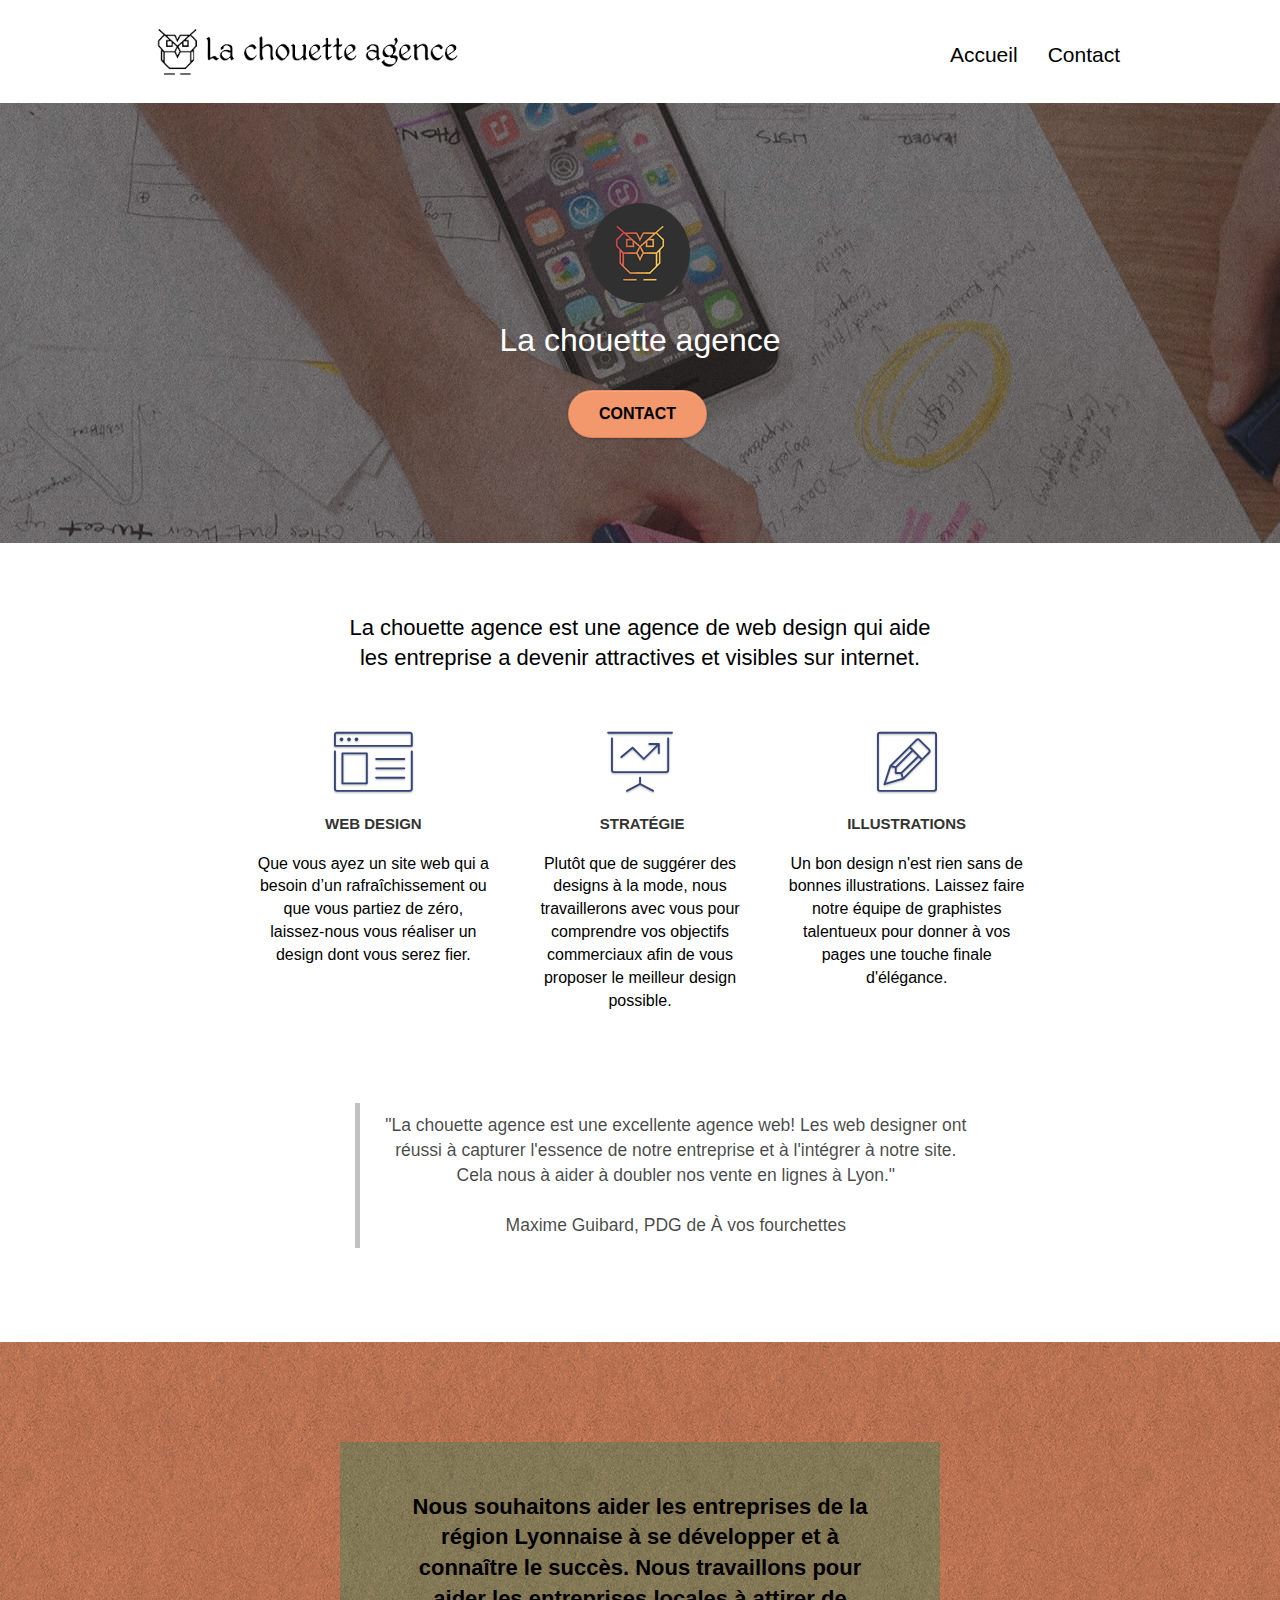
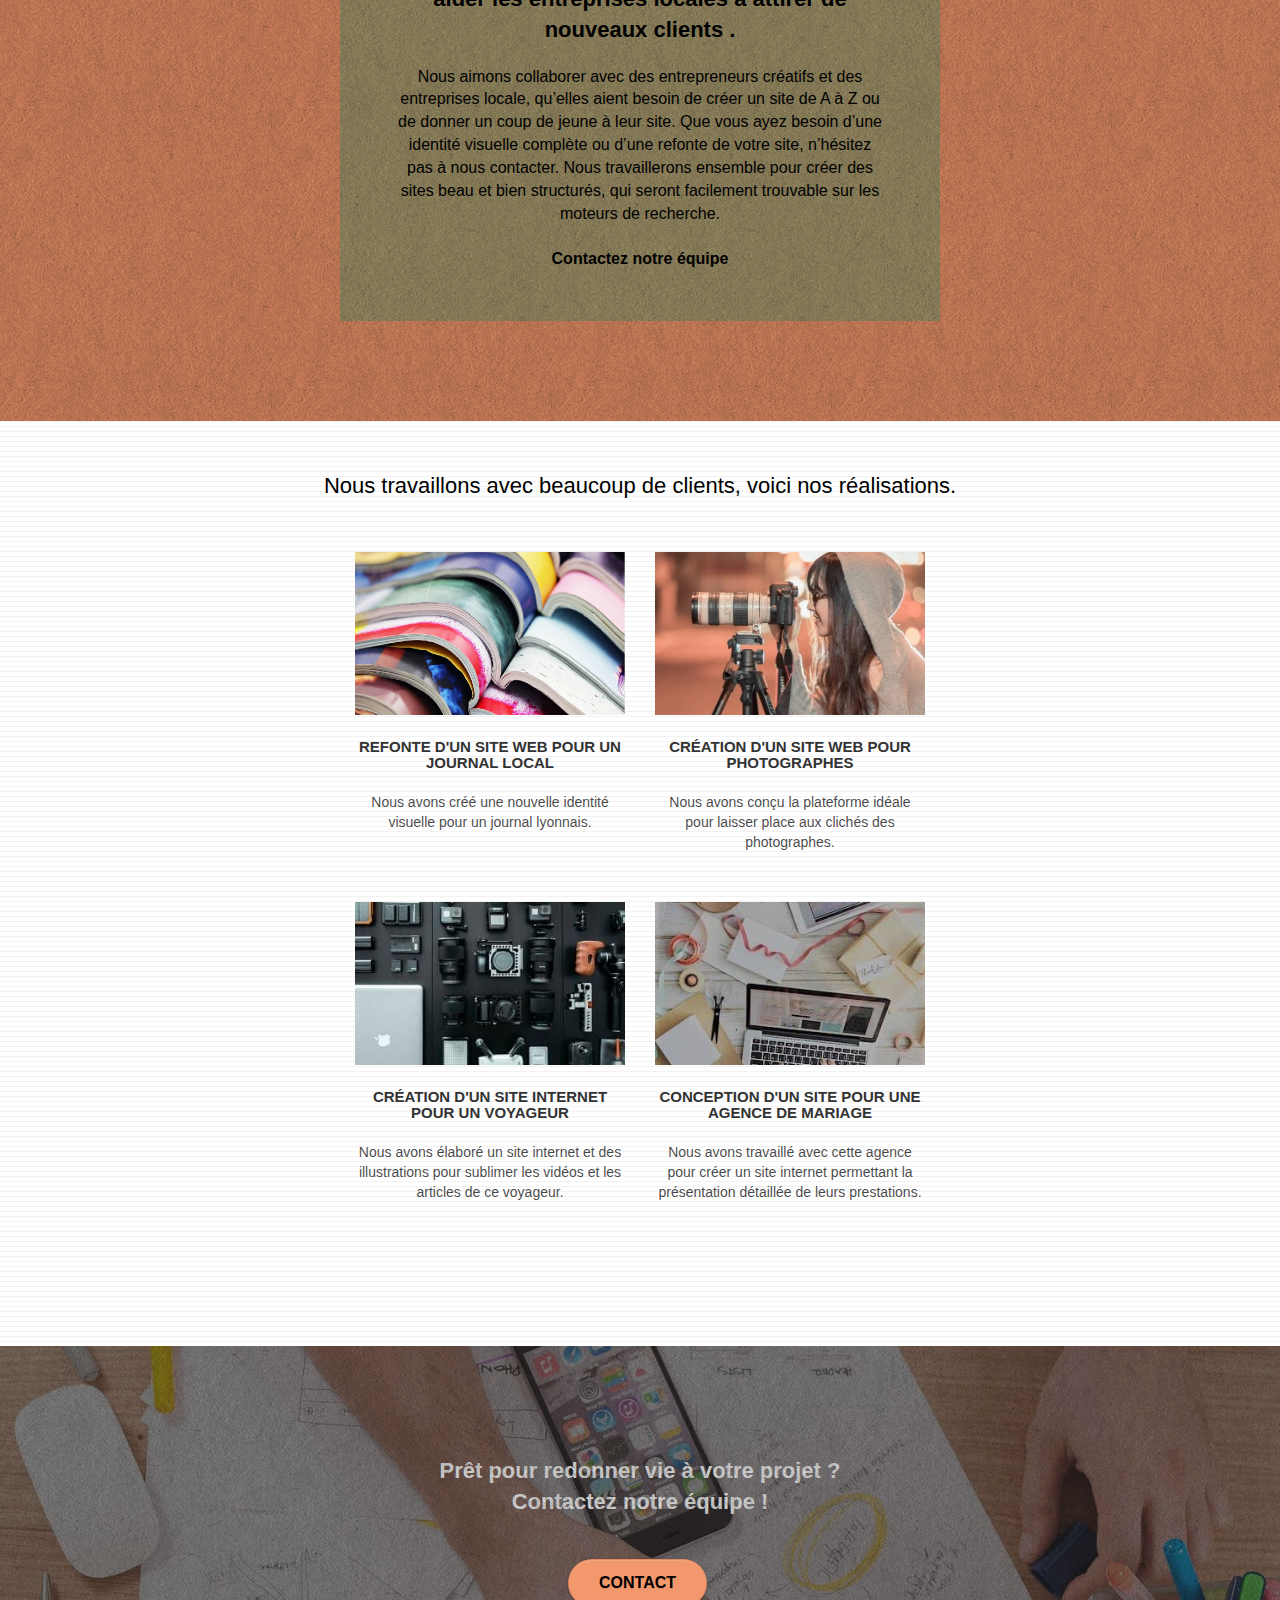
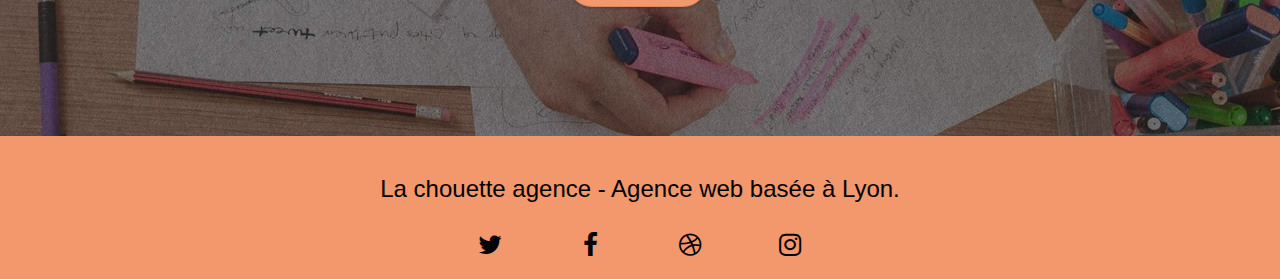
==== index.html @ 79c4efa9 "modification contraste" ====
<!DOCTYPE html>
<html lang="fr">
<head>
	<meta charset="utf-8">
	<meta name="description" content="La chouette agence est une agence de web design qui aide les entreprise a devenir attractives et visibles sur internet.">
	<meta name="viewport" content="width=device-width, initial-scale=1.0, viewport-fit=cover">
	<link rel="shortcut icon" type="image/png" href="favicon.jpg">

	<link rel="stylesheet" type="text/css" href="./css/bootstrap.css">
	<link rel="stylesheet" type="text/css" href="style.css">
	<link rel="stylesheet" type="text/css" href="./css/font-awesome.css">
	<link rel="stylesheet" type="text/css" href="./css/et-line.css">


	<script src="./js/jquery-2.1.0.js"></script>
	<script src="./js/bootstrap.js"></script>
	<script src="./js/blocs.js"></script>
	<script src="./js/jquery.touchSwipe.js" defer></script>
	<script src="./js/gmaps.js"></script>

    <title>La Chouette Agence - Entreprise de WebDesign à Lyon</title>

    
<!-- Analytics -->
 
<!-- Analytics END -->
    
</head>
<body>
<!-- Principal conteneur -->
<div class="page-container">

	<!-- bloc-0 -->
	<header class="bloc bgc-white l-bloc " id="bloc-0">
		<div class="container bloc-sm">
			<nav class="navbar row">
				<div class="navbar-header">
					<a class="navbar-brand" title="pages d'acceuil" href="index.html"><img src="img/la-chouette-agence.png" alt="la chouette agence web design à Lyon"/></a>
				</div>
				<div class="collapse navbar-collapse navbar-1 special-dropdown-nav">
					<ul class="site-navigation nav navbar-nav">
						<li>
							<a href="index.html" title="acceuil">Accueil</a>
						</li>
						<li>
							<a href="page2.html" title="contactez-nous">Contact</a>
						</li>
					</ul>
				</div>
			</nav>
		</div>
	</header>
	<!-- bloc-0 END -->

	<!-- bloc-1-presentation -->
	<section class="bloc bgc-dark-slate-blue bg-banniere d-bloc bg-t-edge bloc-bg-texture texture-paper b-parallax" id="bloc-1-hero">
		<div class="container bloc-lg">
			<div class="row tight-width-whitespace">
				<div class="col-sm-12">
					<img src="img/logo.png" class="center-block image-resize-mode" alt="La chouette agence, agence web Lyon" />
					<h1 class="text-center hero-bloc-text tc-white ">
						La chouette agence
					</h1>
					<div class="text-center">
						<a href="page2.html" title="contactez-nous" class="btn btn-lg btn-clean btn-rd cta-hero btn-atomic-tangerine" id="cta-hero">Contact</a>
					</div>
				</div>
			</div>
		</div>
	</section>
	<!-- bloc-1-presentation END -->

	<!-- bloc-2-services -->
	<section class="bloc bgc-white l-bloc" id="bloc-2-services">
		<div class="container bloc-md">
			<div class="row">
				<div class="col-sm-12 text-center">
					<h2>La chouette agence est une agence de web design qui aide <br>les entreprise a devenir attractives et visibles sur internet.</h2>
				</div>
			</div>
			<div class="row voffset-lg med-width-whitespace">
				<div class="col-sm-4 row-bottom">
					<div class="text-center">
						<span class="et-icon-browser sm-shadow icon-dark-slate-blue icons icon-lg"></span>
					</div>
					<h3 class="mg-md text-center">
						Web design
					</h3>
					<p class="text-center ">
						Que vous ayez un site web qui a besoin d&rsquo;un rafraîchissement ou que vous partiez de zéro, laissez-nous vous réaliser un design dont vous serez fier.
					</p>
				</div>
				<div class="col-sm-4 row-bottom">
					<div class="text-center">
						<span class="et-icon-presentation sm-shadow icon-dark-slate-blue icons icon-lg"></span>
					</div>
					<h3 class="mg-md text-center">
						&nbsp;Stratégie
					</h3>
					<p class="text-center ">
						Plutôt que de suggérer des designs à la mode, nous travaillerons avec vous pour comprendre vos objectifs commerciaux afin de vous proposer le meilleur design possible.<br>
					</p>
				</div>
				<div class="col-sm-4 row-bottom">
					<div class="text-center">
						<span class="et-icon-edit sm-shadow icon-dark-slate-blue icons icon-lg"></span>
					</div>
					<h3 class="mg-md text-center">
						Illustrations
					</h3>
					<p class="text-center ">
						Un bon design n'est rien sans de bonnes illustrations. Laissez faire notre équipe de graphistes talentueux pour donner à vos pages une touche finale d'élégance.
					</p>
				</div>
			</div>
			<div class="row voffset-lg voffset">
				<div class="col-xs-12 col-md-8 col-md-offset-2 text-center">
					<blockquote>"La chouette agence est une excellente agence web! Les web designer ont réussi à capturer l'essence de notre entreprise et à l'intégrer à notre site. Cela nous à aider à doubler nos vente en lignes à Lyon." <br><br> Maxime Guibard, PDG de À vos fourchettes</blockquote>
				</div>
			</div>
		</div>
	</section>
	<!-- bloc-2-services END -->

	<!-- bloc-3-what-i-do -->
	<section class="bloc tc-white bgc-atomic-tangerine bg-presentation d-bloc bloc-bg-texture texture-paper b-parallax" id="bloc-3-what-i-do">
		<div class="container bloc-lg">
			<div class="row tight-width-whitespace black-background">
				<div class="col-sm-12">
					<h2 class="mg-md text-center black bold">
						Nous souhaitons aider les entreprises de la région Lyonnaise à se développer et à connaître le succès. Nous travaillons pour aider les entreprises locales à attirer de nouveaux clients .<br>
					</h2>
					<p class="text-center black">
						Nous aimons collaborer avec des entrepreneurs créatifs et des entreprises locale, qu’elles aient besoin de créer un site de A à Z ou de donner un coup de jeune à leur site. Que vous ayez besoin d’une identité visuelle complète ou d’une refonte de votre site, n’hésitez pas à nous contacter. Nous travaillerons ensemble pour créer des sites beau et bien structurés, qui seront facilement trouvable sur les moteurs de recherche. <br><br><a class="ltc-white bold-link" href="page2.html">Contactez notre équipe</a><br>
					</p>
				</div>
			</div>
		</div>
	</section>
	<!-- bloc-3-what-i-do END -->

	<!-- bloc-4-portfolio -->
	<section class="bloc bgc-white bg-lines-h2-bg bg-repeat l-bloc" id="bloc-4-portfolio">
		<div class="container bloc-lg paddtop">
			<div class="row">
				<div class="col-sm-12 text-center">
					<h2 class="marg">Nous travaillons avec beaucoup de clients, voici nos réalisations.</h2>
				</div>
			</div>
			<div class="row tight-width-whitespace portfolio-row">
				<figure class="col-sm-6 row-content">
					<a href="#" data-lightbox="img/refontesiteweb.jpg" data-gallery-id="gallery-1" data-caption="Refonte d'un site web pour un journal local" data-frame="snapshot-lb"><img src="img/refontesiteweb.jpg" alt="refonte site web journal" class="img-responsive portfolio-thumb" /></a>
					<h3 class="mg-md text-center">
						Refonte d'un site web pour un journal local
					</h3>
					<figcaption class="text-center">
						Nous avons créé une nouvelle identité visuelle pour un journal lyonnais.
					</figcaption>
				</figure>
				<figure class="col-sm-6">
					<a href="#" data-lightbox="img/sitephotographe.jpg" data-gallery-id="gallery-1" data-caption="Création d'un site web pour photographes" data-frame="snapshot-lb"><img src="img/sitephotographe.jpg" class="img-responsive portfolio-thumb" alt="Création site web photographes" /></a>
					<h3 class="mg-md text-center">
						Création d'un site web pour photographes
					</h3>
					<figcaption class="text-center">
						Nous avons conçu la plateforme idéale pour laisser place aux clichés des photographes.
					</figcaption>
				</figure>
			</div>
			<div class="row tight-width-whitespace portfolio-row">
				<figure class="col-sm-6 row-content">
					<a href="#" data-lightbox="img/sitevoyageur.jpg" data-gallery-id="gallery-1" data-caption="Création d'un site internet pour un voyageur" data-frame="snapshot-lb"><img src="img/sitevoyageur.jpg" class="img-responsive portfolio-thumb" alt="Création site web voyageur"/></a>
					<h3 class="mg-md text-center">
						Création d'un site internet pour un voyageur
					</h3>
					<figcaption class="text-center">
						Nous avons élaboré un site internet et des illustrations pour sublimer les vidéos et les articles de ce voyageur.
					</figcaption>
				</figure>
				<figure class="col-sm-6">
					<a href="#" data-lightbox="img/siteagencemariage.jpg" data-gallery-id="gallery-1" data-caption="Conception d'un site pour une agence de mariage" data-frame="snapshot-lb"><img src="img/siteagencemariage.jpg" class="img-responsive portfolio-thumb" alt="Création site web pour agence de mariage" /></a>
					<h3 class="mg-md text-center">
						Conception d'un site pour une agence de mariage
					</h3>
					<figcaption class="text-center">
						Nous avons travaillé avec cette agence pour créer un site internet permettant la présentation détaillée de leurs prestations.
					</figcaption>
				</figure>
			</div>
		</div>
	</section>
	<!-- bloc-4-portfolio END -->

	<!-- bloc-5-cta -->
	<section class="bloc bgc-dark-slate-blue bg-banniere d-bloc bloc-bg-texture texture-paper" id="bloc-5-cta">
		<div class="container bloc-lg">
			<div class="row">
				<h2 class="mg-md text-center white bold">
					Prêt pour redonner vie à votre projet ?<br>Contactez notre équipe !
				</h2>
				<div class="col-sm-12 text-center">
					<a href="page2.html" title="contactez-nous" class="btn btn-atomic-tangerine btn-clean btn-rd btn-lg cta-hero">Contact</a>
				</div>
			</div>
		</div>
	</section>
	<!-- bloc-5-cta END -->

	<!-- Footer - bloc-8 -->
	<footer class="bloc bgc-atomic-tangerine d-bloc" id="bloc-8">
		<div class="container bloc-sm">
			<div class="row mb">
				<div class="col-sm-12">
					<h1 class="text-center black fs">
						La chouette agence - Agence web basée à Lyon.<br>
					</h1>
					<div class="row row-no-gutters social fs-3">
						<div class="col-sm-3">
							<div class="text-center">
								<a class="social" title="twitter" href="https://www.twitter.com"><span class="fa fa-twitter icon-md"></span></a>
							</div>
						</div>
						<div class="col-sm-3">
							<div class="text-center">
								<a class="social"  title="facebook" href="https://www.facebook.com"><span class="fa fa-facebook icon-md"></span></a>
							</div>
						</div>
						<div class="col-sm-3">
							<div class="text-center">
								<a class="social" title="dribbble" href="https://www.dribbble.com"><span class="fa fa-dribbble icon-md"></span></a>
							</div>
						</div>
						<div class="col-sm-3">
							<div class="text-center">
								<a class="social" title="instagram" href="https://www.instagram.com"><span class="fa fa-instagram icon-md"></span></a>
							</div>
						</div>
					</div>
				</div>
			</div>
		</div>
	</footer>
	<!-- Footer - bloc-8 END -->

</div>
<!-- Principal conteneur END -->


</body>
</html>
---- style.css ----
body {
    margin: 0;
    padding: 0;
    background: #FFF;
    overflow-x: hidden;
    -webkit-font-smoothing: antialiased;
    -moz-osx-font-smoothing: grayscale;
}
@font-face {
    font-display: swap;
}
a,
button {
    transition: all .3s ease-in-out;
    outline: none!important;
    text-decoration: none;
}

a:hover {
    text-decoration: none;
    cursor: pointer;
}

a:focus{
    color: #23527c;
    border: 1px solid;
}

ul{
    list-style: none;
}

header{
    display: flex;
    justify-content: space-around;
}

#page-loading-blocs-notifaction {
    position: fixed;
    top: 0;
    bottom: 0;
    width: 100%;
    z-index: 100000;
    background: #FFFFFF;
}

.bloc {
    width: 100%;
    clear: both;
    background: 50% 50% no-repeat;
    padding: 0 50px;
    -webkit-background-size: cover;
    -moz-background-size: cover;
    -o-background-size: cover;
    background-size: cover;
    position: relative;
}

.bloc .container {
    padding-left: 0;
    padding-right: 0;
}

.bloc-lg {
    padding: 100px 50px;
}

.bloc-md {
    padding: 50px;
}

.bloc-sm {
    padding: 20px 50px;
}

.bg-center,
.bg-l-edge,
.bg-r-edge,
.bg-t-edge,
.bg-b-edge,
.bg-tl-edge,
.bg-bl-edge,
.bg-tr-edge,
.bg-br-edge,
.bg-repeat {
    -webkit-background-size: auto!important;
    -moz-background-size: auto!important;
    -o-background-size: auto!important;
    background-size: auto!important;
}

.bg-repeat {
    background: repeat;
}

.bg-t-edge {
    background: top no-repeat;
}

.bloc-bg-texture::before {
    content: "";
    background-size: 2px 2px;
    position: absolute;
    top: 0;
    bottom: 0;
    left: 0;
    right: 0;
}

.texture-paper::before {
    background: url("img/texture-paper.png");
    background-size: 280px 280px;
}

.b-parallax {
    background-attachment: fixed;
}

.d-bloc {
    color: rgb(255, 255, 255);
}

.d-bloc button:hover {
    color: rgba(255, 255, 255, .9);
}

.d-bloc .icon-round,
.d-bloc .icon-square,
.d-bloc .icon-rounded,
.d-bloc .icon-semi-rounded-a,
.d-bloc .icon-semi-rounded-b {
    border-color: rgba(255, 255, 255, .9);
}

.d-bloc .divider-h span {
    border-color: rgba(255, 255, 255, .2);
}

.d-bloc .a-btn,
.d-bloc .navbar a,
.d-bloc .navbar-brand,
.d-bloc a .icon-sm,
.d-bloc a .icon-md,
.d-bloc a .icon-lg,
.d-bloc a .icon-xl,
.d-bloc h1 a,
.d-bloc h2 a,
.d-bloc h3 a,
.d-bloc h4 a,
.d-bloc h5 a,
.d-bloc h6 a,
.d-bloc p a {
    color: #000;
}

.d-bloc .a-btn:hover,
.d-bloc .navbar a:hover,
.d-bloc .navbar-brand:hover,
.d-bloc a:hover .icon-sm,
.d-bloc a:hover .icon-md,
.d-bloc a:hover .icon-lg,
.d-bloc a:hover .icon-xl,
.d-bloc h1 a:hover,
.d-bloc h2 a:hover,
.d-bloc h3 a:hover,
.d-bloc h4 a:hover,
.d-bloc h5 a:hover,
.d-bloc h6 a:hover,
.d-bloc p a:hover {
    color: rgba(255, 255, 255, 1);
}

.d-bloc .navbar-toggle .icon-bar {
    background: rgba(255, 255, 255, 1);
}

.d-bloc .btn-wire,
.d-bloc .btn-wire:hover {
    color: rgba(255, 255, 255, 1);
    border-color: rgba(255, 255, 255, 1);
}

.d-bloc .panel {
    color: rgba(0, 0, 0, .5);
}

.d-bloc .panel button:hover {
    color: rgba(0, 0, 0, .7);
}

.d-bloc .panel icon {
    border-color: rgba(0, 0, 0, .7);
}

.d-bloc .panel .divider-h span {
    border-color: rgba(0, 0, 0, .1);
}

.d-bloc .panel .a-btn {
    color: rgba(0, 0, 0, .6);
}

.d-bloc .panel .a-btn:hover {
    color: rgba(0, 0, 0, 1);
}

.d-bloc .panel .btn-wire,
.d-bloc .panel .btn-wire:hover {
    color: rgba(0, 0, 0, .7);
    border-color: rgba(0, 0, 0, .3);
}

.d-bloc .panel,
.l-bloc {
    color: rgba(0, 0, 0, .73);
}

.d-bloc .panel button:hover,
.l-bloc button:hover {
    color: rgba(0, 0, 0, .7);
}

.l-bloc .icon-round,
.l-bloc .icon-square,
.l-bloc .icon-rounded,
.l-bloc .icon-semi-rounded-a,
.l-bloc .icon-semi-rounded-b {
    border-color: rgba(0, 0, 0, .7);
}

.d-bloc .panel .divider-h span,
.l-bloc .divider-h span {
    border-color: rgba(0, 0, 0, .1);
}

.d-bloc .panel .a-btn,
.l-bloc .a-btn,
.l-bloc .navbar a,
.l-bloc .navbar-brand,
.l-bloc a .icon-sm,
.l-bloc a .icon-md,
.l-bloc a .icon-lg,
.l-bloc a .icon-xl,
.l-bloc h1 a,
.l-bloc h2 a,
.l-bloc h3 a,
.l-bloc h4 a,
.l-bloc h5 a,
.l-bloc h6 a,
.l-bloc p a {
    color: #000;
}

.d-bloc .panel .a-btn:hover,
.l-bloc .a-btn:hover,
.l-bloc .navbar a:hover,
.l-bloc .navbar-brand:hover,
.l-bloc a:hover .icon-sm,
.l-bloc a:hover .icon-md,
.l-bloc a:hover .icon-lg,
.l-bloc a:hover .icon-xl,
.l-bloc h1 a:hover,
.l-bloc h2 a:hover,
.l-bloc h3 a:hover,
.l-bloc h4 a:hover,
.l-bloc h5 a:hover,
.l-bloc h6 a:hover,
.l-bloc p a:hover {
    color: rgba(0, 0, 0, 1);
}

.l-bloc .navbar-toggle .icon-bar {
    color: rgba(0, 0, 0, .6);
}

.d-bloc .panel .btn-wire,
.d-bloc .panel .btn-wire:hover,
.l-bloc .btn-wire,
.l-bloc .btn-wire:hover {
    color: rgba(0, 0, 0, .7);
    border-color: rgba(0, 0, 0, .3);
}

.voffset {
    margin-top: 30px;
}

.voffset-lg {
    margin-top: 80px;
}

.row-no-gutters {
    margin-right: 0;
    margin-left: 0;
}

.row.row-no-gutters > [class^="col-"],
.row.row-no-gutters > [class*=" col-"] {
    padding-right: 0;
    padding-left: 0;
}

#bloc-1-hero h1 {
    font-size: 32px;
}

.navbar {
    margin-bottom: 0;
    z-index: 1;
}

.navbar-brand {
    height: auto;
    padding: 3px 15px;
    font-size: 25px;
    font-weight: normal;
    font-weight: 600;
    line-height: 44px;
}

.navbar-brand img {
    max-height: 200px;
    margin: 0 5px 0 0;
    display: inline;
    width: 303px;
    height: 55px;
    object-fit: cover;
}

.navbar-brand img[src$=svg] {
    min-width: 100px;
}

.nav-center .navbar-brand img {
    margin: 0;
}

.navbar .nav {
    padding-top: 2px;
    margin-right: -16px;
    float: right;
    z-index: 1;
}

.nav > li {
    float: left;
    margin-top: 4px;
    font-size: 16px;
}

.navbar-nav .open .dropdown-menu > li > a {
    text-align: inherit;
}

.nav > li a:hover,
.nav > li a:focus {
    background: transparent;
}

.nav-flex{
    display: flex;
    width: 200px;
    justify-content: space-between;
}

.nav-flex a{
    padding: 15px 15px;
    font-size: 21px;
}

.nav-flex a:focus{
    color: #5cb85c;
}

.nav-content{
    display: flex;
    justify-content: space-between;
}
.navbar-toggle {
    margin: 10px 10px 0 0;
    border: 0;
}

.navbar-toggle:hover {
    background: transparent!important;
}

.navbar-toggle .icon-bar {
    background-color: rgba(0, 0, 0, .5);
    width: 26px;
}

.nav-invert .navbar .nav {
    float: left;
}

.nav-invert .navbar-header,
.nav-invert .navbar-brand {
    float: right;
    position: relative;
    z-index: 2;
}

footer{
    display: flex;
    justify-content: center;
}


@media (min-width: 768px) {
    .site-navigation {
        position: absolute;
        top: 50%;
        right: 20px;
        transform: translate(0, -50%);
        -webkit-transform: translateY(-50%);
    }
    .nav > li .dropdown-menu a,
    .nav > li .dropdown-menu a:hover {
        color: #484848;
    }
    .nav-invert .site-navigation {
        left: 0;
        right: 0;
    }
    .nav-center {
        text-align: center;
    }
    .nav-center .navbar-header {
        width: 100%;
    }
    .nav-center .navbar-header,
    .nav-center .navbar-brand,
    .nav-center .nav > li {
        float: none;
        display: inline-block;
    }
    .nav-center .site-navigation {
        position: relative;
        width: 100%;
        right: 0;
        margin-right: 0;
        margin-top: 20px;
    }
    .nav-center.mini-nav .navbar-toggle {
        float: none;
        margin: 10px auto 0;
    }
}

.nav > li > .dropdown a {
    background: none!important;
    display: block;
    padding: 14px 15px;
}

nav .caret {
    margin: 0 5px;
}

.dropdown-menu .dropdown-menu {
    top: -8px;
    left: 100%;
}

.dropdown-menu .dropmenu-flow-right {
    top: 100%;
    left: 0;
    margin-left: -1px;
    border-top-left-radius: 0;
    border-top-right-radius: 0;
}

.dropdown-menu .dropdown span {
    border: 4px solid transparent;
    border-left-color: black;
    margin: 6px -5px 0 0!important;
    float: right;
}

.mg-md {
    margin-top: 10px;
    margin-bottom: 20px;
}

.mg-lg {
    margin-top: 10px;
    margin-bottom: 40px;
}

.btn {
    margin: 0 5px 5px 0;
}

.btn.pull-right {
    margin: 0 0 5px 5px;
}

.btn-d,
.btn-d:hover,
.btn-d:focus {
    color: #FFF;
    background: rgba(0, 0, 0, .3);
}

button {
    outline: none!important;
}

.btn-rd {
    border-radius: 40px;
}

.btn-clean {
    border: 1px solid rgba(0, 0, 0, .08);
    border-bottom-color: rgba(0, 0, 0, .1);
    text-shadow: 0 1px 0 rgba(0, 0, 1, .1);
    box-shadow: 0 1px 3px rgba(0, 0, 1, .25), inset 0 1px 0 0 rgba(255, 255, 255, .15);
}

.icon-md {
    font-size: 26px!important;
}

.icon-lg {
    font-size: 60px!important;
}

.sm-shadow {
    text-shadow: 0 1px 2px rgba(0, 0, 0, .3);
}

.panel-sq,
.panel-sq .panel-heading,
.panel-sq .panel-footer {
    border-radius: 0;
}

.panel-rd {
    border-radius: 30px;
}

.panel-rd .panel-heading {
    border-radius: 29px 29px 0 0;
}

.panel-rd .panel-footer {
    border-radius: 0 0 29px 29px;
}

.form-control {
    border-color: rgba(0, 0, 0, .1);
    box-shadow: none;
}

.scrollToTop {
    width: 40px;
    height: 40px;
    position: fixed;
    bottom: 20px;
    right: 20px;
    opacity: 0;
    z-index: 500;
    transition: all .3s ease-in-out;
}

.scrollToTop span {
    margin-top: 6px;
}

.showScrollTop {
    font-size: 14px;
    opacity: 1;
}

a[data-lightbox] {
    position: relative;
    display: block;
    text-align: center;
}

a[data-lightbox]:hover::before {
    content: "+";
    font-family: "HelveticaNeue-Light", "Helvetica Neue Light", "Helvetica Neue", Helvetica, Arial;
    font-size: 32px;
    width: 50px;
    height: 50px;
    margin-left: -25px;
    border-radius: 50%;
    background: rgba(0, 0, 0, .6);
    color: #FFF;
    font-weight: 100;
    z-index: 1;
    position: absolute;
    top: 50%;
    transform: translateY(-50%);
    -webkit-transform: translateY(-50%);
}

a[data-lightbox]:hover img {
    opacity: 0.6;
    -webkit-animation-fill-mode: none;
    animation-fill-mode: none;
}

#lightbox-modal {
    display: flex;
    align-items: center;
}

#lightbox-modal .modal-dialog {
    width: 90%;
    max-width: 900px;
    margin: 0 auto 0;
}

#lightbox-modal .modal-dialog img {
    max-height: 90vh;
    margin: 0 auto;
}

.lightbox-caption {
    padding: 20px;
    color: #FFF;
    background: rgba(0, 0, 0, .5);
    position: absolute;
    left: 15px;
    right: 15px;
    bottom: 5px;
}

.close-lightbox {
    color: #FFF;
    font-size: 30px;
    position: absolute;
    top: 20px;
    right: 20px;
    z-index: 20;
    background: rgba(0, 0, 0, .5);
    border: none;
    line-height: 30px;
    padding: 0 9px 5px;
    opacity: 0.3;
}

.close-lightbox:hover,
.next-lightbox:hover,
.prev-lightbox:hover {
    opacity: 1.0;
    color: #FFF;
}

.next-lightbox,
.prev-lightbox {
    font-size: 20px;
    color: rgba(255, 255, 255, .9);
    background: rgba(0, 0, 0, .5);
    transition: all .2s ease-in-out;
    position: absolute;
    top: 45%;
    z-index: 1;
    opacity: 0.4;
}

.next-lightbox {
    padding: 6px 8px 1px 13px;
    right: 25px;
}

.prev-lightbox {
    padding: 6px 13px 1px 10px;
    left: 25px;
}

.snapshot-lb .modal-body {
    padding-bottom: 45px;
}

.snapshot-lb .lightbox-caption {
    padding: 0;
    color: rgba(0, 0, 0, .5);
    background: none;
}

h1,
h2,
h3,
h4,
h5,
h6,
p,
label,
.btn,
a {
    font-family: "helvetica";
    font-weight: 400;
    color: #000;
}

.container {
    max-width: 1000px;
}

.hero-bloc-text {
    font-size: 38px;
}

.hero-bloc-text-sub {
    font-size: 36px;
}

.statement-bloc-text {
    line-height: 26px;
    font-style: italic;
    font-size: 20px;
    text-align: center;
    font-weight: lighter;
    max-width: 520px;
    margin: auto auto auto auto;
}

p {
    font-size: 16px;
}

.tight-width-whitespace {
    max-width: 600px;
    margin: auto auto auto auto;
}

.h1 {
    font-size: 20px;
    font-family: "Open Sans";
}

.cta-hero {
    margin-top: 22px;
    color: #FFFFFF!important;
    text-transform: uppercase;
    padding: 12px 28px 12px 28px;
    font-size: 16px;
    font-weight: 700;
}

.mb{
 margin-bottom: 0 !important;
}

.bold{
    font-weight: bold;
}
.social {
    max-width: 400px;
    margin: auto auto auto auto;
}

h2 {
    font-size: 22px;
    line-height: 1.4em;
}

h3 {
    font-size: 15px;
    text-transform: uppercase;
    font-weight: 700;
    color: #333333!important;
}

.med-width-whitespace {
    max-width: 800px;
    margin: auto auto auto auto;
    box-shadow: 0 0 0 #000000;
}

h1 {
    color: #000000 !important;
}
.fs{
    font-size: 24px;
    margin-bottom: 30px;
}

h4 {
    color: #333333!important;
}

.icons {
    margin-bottom: 14px;
    margin-top: 24px;
}

.paddtop{
    padding-top: 50px;
}

.d-flex{
    display: flex;
    justify-content: center;
    width: 1070px;
}

.d-initial{
    display: inherit;
}

.marg{
    margin:0;
}

.white {
    color: #FFFFFF;
}

.portfolio-thumb {
    margin-bottom: 24px;
    width: 270px;
    height: 163px;
    object-fit: cover;
}

.portfolio-row {
    margin-bottom: 44px;
    margin-top: 50px;
}

.avatar {
    box-shadow: 0 4px 9px rgba(0, 0, 0, 0.3);
}

.black-background {
    background-color: #AD9E71;
    padding: 40px 40px 40px 40px;
}

.bold-link {
    font-weight: 900;
}

.bgc-white {
    background-color: #FFFFFF;
}

.tc-black{
    color:#000 !important;
    font-size: 40px;
}

.bgc-atomic-tangerine {
    background-color: #F3976C;
}

.tc-white{
    color: #FFF !important;
}

.black{
    color: #000;
}

.form-group{
    margin-bottom: 22px;
    margin-right: 0 !important;
    margin-left: 0 !important;
}

.row-flex{
    display: flex;
    justify-content: space-between;
}

.container-padding{
    padding-top: 75px;
}

.float{
    float: left;
}

.row-size{
    font-size: 19px;
}

.ms{
    margin-left: 22px;
}

.row-width{
    width: 353px;
    padding: 0 5px;
}

.btn-lg{
    background: #F3976C !important;
    color: #000 !important;
    font-size: 16px !important;
    width: 139px;
}

.btn-atomic-tangerine:hover {
    background: #c27956!important;
    color: #000 !important;
}

.ltc-white {
    color: #000 !important;
}

.ltc-white:hover {
    color: #cccccc!important;
}

.ltc-atomic-tangerine {
    color: #F3976C!important;
}

.ltc-atomic-tangerine:hover {
    color: #c27956!important;
}

.icon-dark-slate-blue {
    color: #364577!important;
    border-color: #364577!important;
}

.bg-dots-bg {
    background-image: url("img/dots-bg.png");
    background-color: #000;
}

.bg-lines-h2-bg {
    background-image: url("img/lines-h2-bg.png");
}

.bg-banniere {
    background-image: url("img/la-chouette-agence-banniere.jpg");
}

.bg-presentation {
    background-image: url("img/image-de-presentation.jpg");
}
footer li{
    list-style: none;
}
@media (max-width: 1024px) {
    .bloc {
        padding-left: 20px;
        padding-right: 20px;
    }
    .bloc.full-width-bloc,
    .bloc-tile-2.full-width-bloc .container,
    .bloc-tile-3.full-width-bloc .container,
    .bloc-tile-4.full-width-bloc .container {
        padding-left: 0;
        padding-right: 0;
    }
}

@media (max-width: 992px) and (min-width: 768px) {
    .navbar .nav {
        max-width: 80%
    }
    .nav-center.navbar .nav {
        max-width: 100%
    }
}

@media only screen and (min-device-width: 768px) and (max-device-width: 1024px) and (orientation: landscape) {
    .b-parallax {
        background-attachment: scroll;
    }
}

@media only screen and (min-device-width: 1024px) and (max-device-width: 1366px) and (-webkit-min-device-pixel-ratio: 1.5) {
    .b-parallax {
        background-attachment: scroll;
    }
}

@media (max-width: 991px) {
    .container {
        width: 100%;
    }
    .b-parallax {
        background-attachment: scroll;
    }
    .page-container,
    #hero-bloc {
        overflow-x: hidden;
        position: relative;
    }
    .bloc {
        padding-left: constant(safe-area-inset-left);
        padding-right: constant(safe-area-inset-right);
    }
    .bloc-group,
    .bloc-group .bloc {
        display: block;
        width: 100%;
    }
    .bloc-fill-screen .fill-bloc-top-edge,
    .bloc-fill-screen .fill-bloc-bottom-edge {
        padding: 0 constant(safe-area-inset-right) 0 constant(safe-area-inset-left);
    }
}

@media (max-width: 767px) {
    .page-container {
        overflow-x: hidden;
        position: relative;
    }
    h1,
    h2,
    h3,
    h4,
    h5,
    h6,
    p,
    #disqus_thread {
        padding-left: 10px!important;
        padding-right: 10px!important;
    }
    .b-parallax {
        background-attachment: scroll;
    }
    .navbar .nav {
        padding-top: 0;
        border-top: 1px solid rgba(0, 0, 0, .2);
        float: none!important;
    }
    .navbar.row {
        margin-left: 0;
        margin-right: 0;
    }
    .site-navigation {
        position: inherit;
        transform: none;
        -webkit-transform: none;
        -ms-transform: none;
    }
    .nav > li {
        margin-top: 0;
        border-bottom: 1px solid rgba(0, 0, 0, .1);
        background: rgba(0, 0, 0, .05);
        text-align: left;
        padding-left: 15px;
        width: 100%;
    }
    .nav > li:hover {
        background: rgba(0, 0, 0, .08);
    }
    .dropdown .dropdown a .caret {
        float: none;
        margin: 5px 0 0 10px!important;
        border: 4px solid transparent;
        border-top-color: black;
    }
    #hero-bloc .navbar .nav {
        background: rgba(0, 0, 0, .8);
    }
    #hero-bloc .navbar .nav a {
        color: rgba(255, 255, 255, .6);
    }
    .hero {
        padding: 50px 0;
    }
    .hero-nav {
        left: -1px;
        right: -1px;
    }
    .navbar-collapse {
        padding: 0;
        overflow-x: hidden;
        -webkit-box-shadow: none;
        box-shadow: none;
    }
    .navbar-brand img {
        max-height: 40px;
        width: auto;
    }
    .nav-invert .navbar-header {
        float: none;
        width: 100%;
    }
    .nav-invert .navbar-toggle {
        float: left;
        margin-left: 10px;
    }
    .bloc {
        padding-left: 0;
        padding-right: 0;
    }
    .bloc-xxl,
    .bloc-xl,
    .bloc-lg {
        padding: 40px 0;
    }
    .bloc-sm,
    .bloc-md {
        padding-left: 0;
        padding-right: 0;
    }
    .bloc-tile-2 .container,
    .bloc-tile-3 .container,
    .bloc-tile-4 .container,
    .bloc-fill-screen .fill-bloc-top-edge,
    .bloc-fill-screen .fill-bloc-bottom-edge {
        padding-left: 0;
        padding-right: 0;
    }
    .a-block {
        padding: 0 10px;
    }
    .btn-dwn {
        display: none;
    }
    .voffset {
        margin-top: 5px;
    }
    .voffset-md {
        margin-top: 20px;
    }
    .voffset-lg {
        margin-top: 30px;
        display: flex;
        flex-direction: column;
    }
    form {
        padding: 5px;
    }
    .close-lightbox {
        display: inline-block;
    }
    .blocsapp-device-iphone5 {
        background-size: 216px 425px;
        padding-top: 60px;
        width: 216px;
        height: 425px;
    }
    .blocsapp-device-iphone5 img {
        width: 180px;
        height: 320px;
    }
    .justify-content-around{
        flex-direction: column !important;
    }
}

@media (max-width: 400px) {
    .bloc {
        padding-left: 0;
        padding-right: 0;
    }
}

@media (max-width: 767px) {
    .bloc-mob-center-text {
        text-align: center;
    }
    .row-content{
        padding-bottom: 50px;
    }
    .portfolio-thumb{
        width: 100%;
        height: 180px;
    }
    .social{
        display: flex;
        justify-content: space-between;
    }
    .row-flex{
        flex-direction: column;
        margin: 0;
    }

    .float{
        margin-bottom: 40px;
        margin-right: 18px;
    }

    .d-flex{
        width: 425px;
        padding: 40px 14px;
    }
    .row-bottom{
        margin-bottom: 28px;
    }
}

@media screen and (min-width:576px){
    .voffset-lg {
        display: flex;
        justify-content: center;
        flex-direction: row;
    }
}
---- css/et-line.css ----
@font-face {
    font-family: et-line;
    src: url(../fonts/et-line.eot);
    src: url(../fonts/et-line.eot?#iefix) format('embedded-opentype'), url(../fonts/et-line.woff) format('woff'), url(../fonts/et-line.ttf) format('truetype'), url(../fonts/et-line.svg#et-line) format('svg');
    font-weight: 400;
    font-style: normal
}

.et-icon-adjustments,
.et-icon-alarmclock,
.et-icon-anchor,
.et-icon-aperture,
.et-icon-attachment,
.et-icon-bargraph,
.et-icon-basket,
.et-icon-beaker,
.et-icon-bike,
.et-icon-book-open,
.et-icon-briefcase,
.et-icon-browser,
.et-icon-calendar,
.et-icon-camera,
.et-icon-caution,
.et-icon-chat,
.et-icon-circle-compass,
.et-icon-clipboard,
.et-icon-clock,
.et-icon-cloud,
.et-icon-compass,
.et-icon-desktop,
.et-icon-dial,
.et-icon-document,
.et-icon-documents,
.et-icon-download,
.et-icon-dribbble,
.et-icon-edit,
.et-icon-envelope,
.et-icon-expand,
.et-icon-facebook,
.et-icon-flag,
.et-icon-focus,
.et-icon-gears,
.et-icon-genius,
.et-icon-gift,
.et-icon-global,
.et-icon-globe,
.et-icon-googleplus,
.et-icon-grid,
.et-icon-happy,
.et-icon-hazardous,
.et-icon-heart,
.et-icon-hotairballoon,
.et-icon-hourglass,
.et-icon-key,
.et-icon-laptop,
.et-icon-layers,
.et-icon-lifesaver,
.et-icon-lightbulb,
.et-icon-linegraph,
.et-icon-linkedin,
.et-icon-lock,
.et-icon-magnifying-glass,
.et-icon-map,
.et-icon-map-pin,
.et-icon-megaphone,
.et-icon-mic,
.et-icon-mobile,
.et-icon-newspaper,
.et-icon-notebook,
.et-icon-paintbrush,
.et-icon-paperclip,
.et-icon-pencil,
.et-icon-phone,
.et-icon-picture,
.et-icon-pictures,
.et-icon-piechart,
.et-icon-presentation,
.et-icon-pricetags,
.et-icon-printer,
.et-icon-profile-female,
.et-icon-profile-male,
.et-icon-puzzle,
.et-icon-quote,
.et-icon-recycle,
.et-icon-refresh,
.et-icon-ribbon,
.et-icon-rss,
.et-icon-sad,
.et-icon-scissors,
.et-icon-scope,
.et-icon-search,
.et-icon-shield,
.et-icon-speedometer,
.et-icon-strategy,
.et-icon-streetsign,
.et-icon-tablet,
.et-icon-target,
.et-icon-telescope,
.et-icon-toolbox,
.et-icon-tools,
.et-icon-tools-2,
.et-icon-trophy,
.et-icon-tumblr,
.et-icon-twitter,
.et-icon-upload,
.et-icon-video,
.et-icon-wallet,
.et-icon-wine {
    font-family: et-line;
    speak: none;
    font-style: normal;
    font-weight: 400;
    font-variant: normal;
    text-transform: none;
    line-height: 1;
    -webkit-font-smoothing: antialiased;
    -moz-osx-font-smoothing: grayscale;
    display: inline-block
}

.et-icon-mobile:before {
    content: "\e000"
}

.et-icon-laptop:before {
    content: "\e001"
}

.et-icon-desktop:before {
    content: "\e002"
}

.et-icon-tablet:before {
    content: "\e003"
}

.et-icon-phone:before {
    content: "\e004"
}

.et-icon-document:before {
    content: "\e005"
}

.et-icon-documents:before {
    content: "\e006"
}

.et-icon-search:before {
    content: "\e007"
}

.et-icon-clipboard:before {
    content: "\e008"
}

.et-icon-newspaper:before {
    content: "\e009"
}

.et-icon-notebook:before {
    content: "\e00a"
}

.et-icon-book-open:before {
    content: "\e00b"
}

.et-icon-browser:before {
    content: "\e00c"
}

.et-icon-calendar:before {
    content: "\e00d"
}

.et-icon-presentation:before {
    content: "\e00e"
}

.et-icon-picture:before {
    content: "\e00f"
}

.et-icon-pictures:before {
    content: "\e010"
}

.et-icon-video:before {
    content: "\e011"
}

.et-icon-camera:before {
    content: "\e012"
}

.et-icon-printer:before {
    content: "\e013"
}

.et-icon-toolbox:before {
    content: "\e014"
}

.et-icon-briefcase:before {
    content: "\e015"
}

.et-icon-wallet:before {
    content: "\e016"
}

.et-icon-gift:before {
    content: "\e017"
}

.et-icon-bargraph:before {
    content: "\e018"
}

.et-icon-grid:before {
    content: "\e019"
}

.et-icon-expand:before {
    content: "\e01a"
}

.et-icon-focus:before {
    content: "\e01b"
}

.et-icon-edit:before {
    content: "\e01c"
}

.et-icon-adjustments:before {
    content: "\e01d"
}

.et-icon-ribbon:before {
    content: "\e01e"
}

.et-icon-hourglass:before {
    content: "\e01f"
}

.et-icon-lock:before {
    content: "\e020"
}

.et-icon-megaphone:before {
    content: "\e021"
}

.et-icon-shield:before {
    content: "\e022"
}

.et-icon-trophy:before {
    content: "\e023"
}

.et-icon-flag:before {
    content: "\e024"
}

.et-icon-map:before {
    content: "\e025"
}

.et-icon-puzzle:before {
    content: "\e026"
}

.et-icon-basket:before {
    content: "\e027"
}

.et-icon-envelope:before {
    content: "\e028"
}

.et-icon-streetsign:before {
    content: "\e029"
}

.et-icon-telescope:before {
    content: "\e02a"
}

.et-icon-gears:before {
    content: "\e02b"
}

.et-icon-key:before {
    content: "\e02c"
}

.et-icon-paperclip:before {
    content: "\e02d"
}

.et-icon-attachment:before {
    content: "\e02e"
}

.et-icon-pricetags:before {
    content: "\e02f"
}

.et-icon-lightbulb:before {
    content: "\e030"
}

.et-icon-layers:before {
    content: "\e031"
}

.et-icon-pencil:before {
    content: "\e032"
}

.et-icon-tools:before {
    content: "\e033"
}

.et-icon-tools-2:before {
    content: "\e034"
}

.et-icon-scissors:before {
    content: "\e035"
}

.et-icon-paintbrush:before {
    content: "\e036"
}

.et-icon-magnifying-glass:before {
    content: "\e037"
}

.et-icon-circle-compass:before {
    content: "\e038"
}

.et-icon-linegraph:before {
    content: "\e039"
}

.et-icon-mic:before {
    content: "\e03a"
}

.et-icon-strategy:before {
    content: "\e03b"
}

.et-icon-beaker:before {
    content: "\e03c"
}

.et-icon-caution:before {
    content: "\e03d"
}

.et-icon-recycle:before {
    content: "\e03e"
}

.et-icon-anchor:before {
    content: "\e03f"
}

.et-icon-profile-male:before {
    content: "\e040"
}

.et-icon-profile-female:before {
    content: "\e041"
}

.et-icon-bike:before {
    content: "\e042"
}

.et-icon-wine:before {
    content: "\e043"
}

.et-icon-hotairballoon:before {
    content: "\e044"
}

.et-icon-globe:before {
    content: "\e045"
}

.et-icon-genius:before {
    content: "\e046"
}

.et-icon-map-pin:before {
    content: "\e047"
}

.et-icon-dial:before {
    content: "\e048"
}

.et-icon-chat:before {
    content: "\e049"
}

.et-icon-heart:before {
    content: "\e04a"
}

.et-icon-cloud:before {
    content: "\e04b"
}

.et-icon-upload:before {
    content: "\e04c"
}

.et-icon-download:before {
    content: "\e04d"
}

.et-icon-target:before {
    content: "\e04e"
}

.et-icon-hazardous:before {
    content: "\e04f"
}

.et-icon-piechart:before {
    content: "\e050"
}

.et-icon-speedometer:before {
    content: "\e051"
}

.et-icon-global:before {
    content: "\e052"
}

.et-icon-compass:before {
    content: "\e053"
}

.et-icon-lifesaver:before {
    content: "\e054"
}

.et-icon-clock:before {
    content: "\e055"
}

.et-icon-aperture:before {
    content: "\e056"
}

.et-icon-quote:before {
    content: "\e057"
}

.et-icon-scope:before {
    content: "\e058"
}

.et-icon-alarmclock:before {
    content: "\e059"
}

.et-icon-refresh:before {
    content: "\e05a"
}

.et-icon-happy:before {
    content: "\e05b"
}

.et-icon-sad:before {
    content: "\e05c"
}

.et-icon-facebook:before {
    content: "\e05d"
}

.et-icon-twitter:before {
    content: "\e05e"
}

.et-icon-googleplus:before {
    content: "\e05f"
}

.et-icon-rss:before {
    content: "\e060"
}

.et-icon-tumblr:before {
    content: "\e061"
}

.et-icon-linkedin:before {
    content: "\e062"
}

.et-icon-dribbble:before {
    content: "\e063"
}
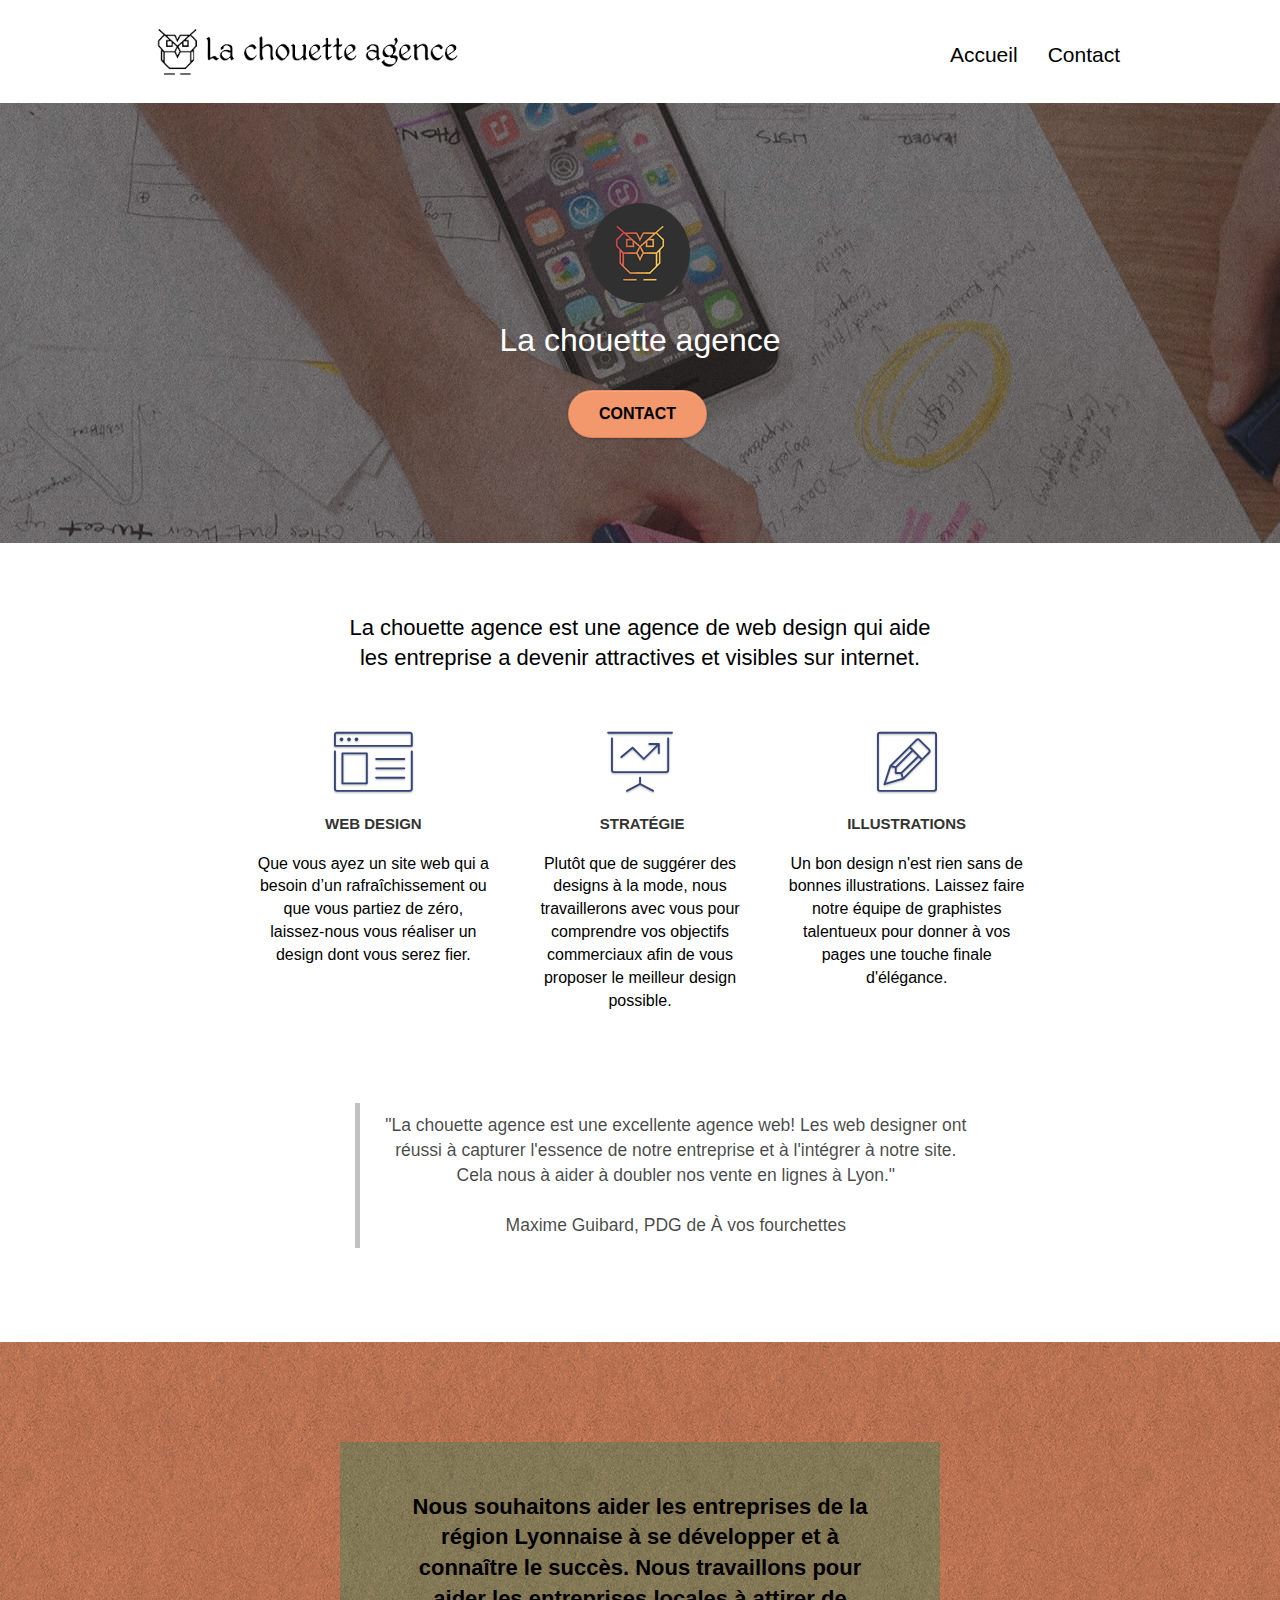
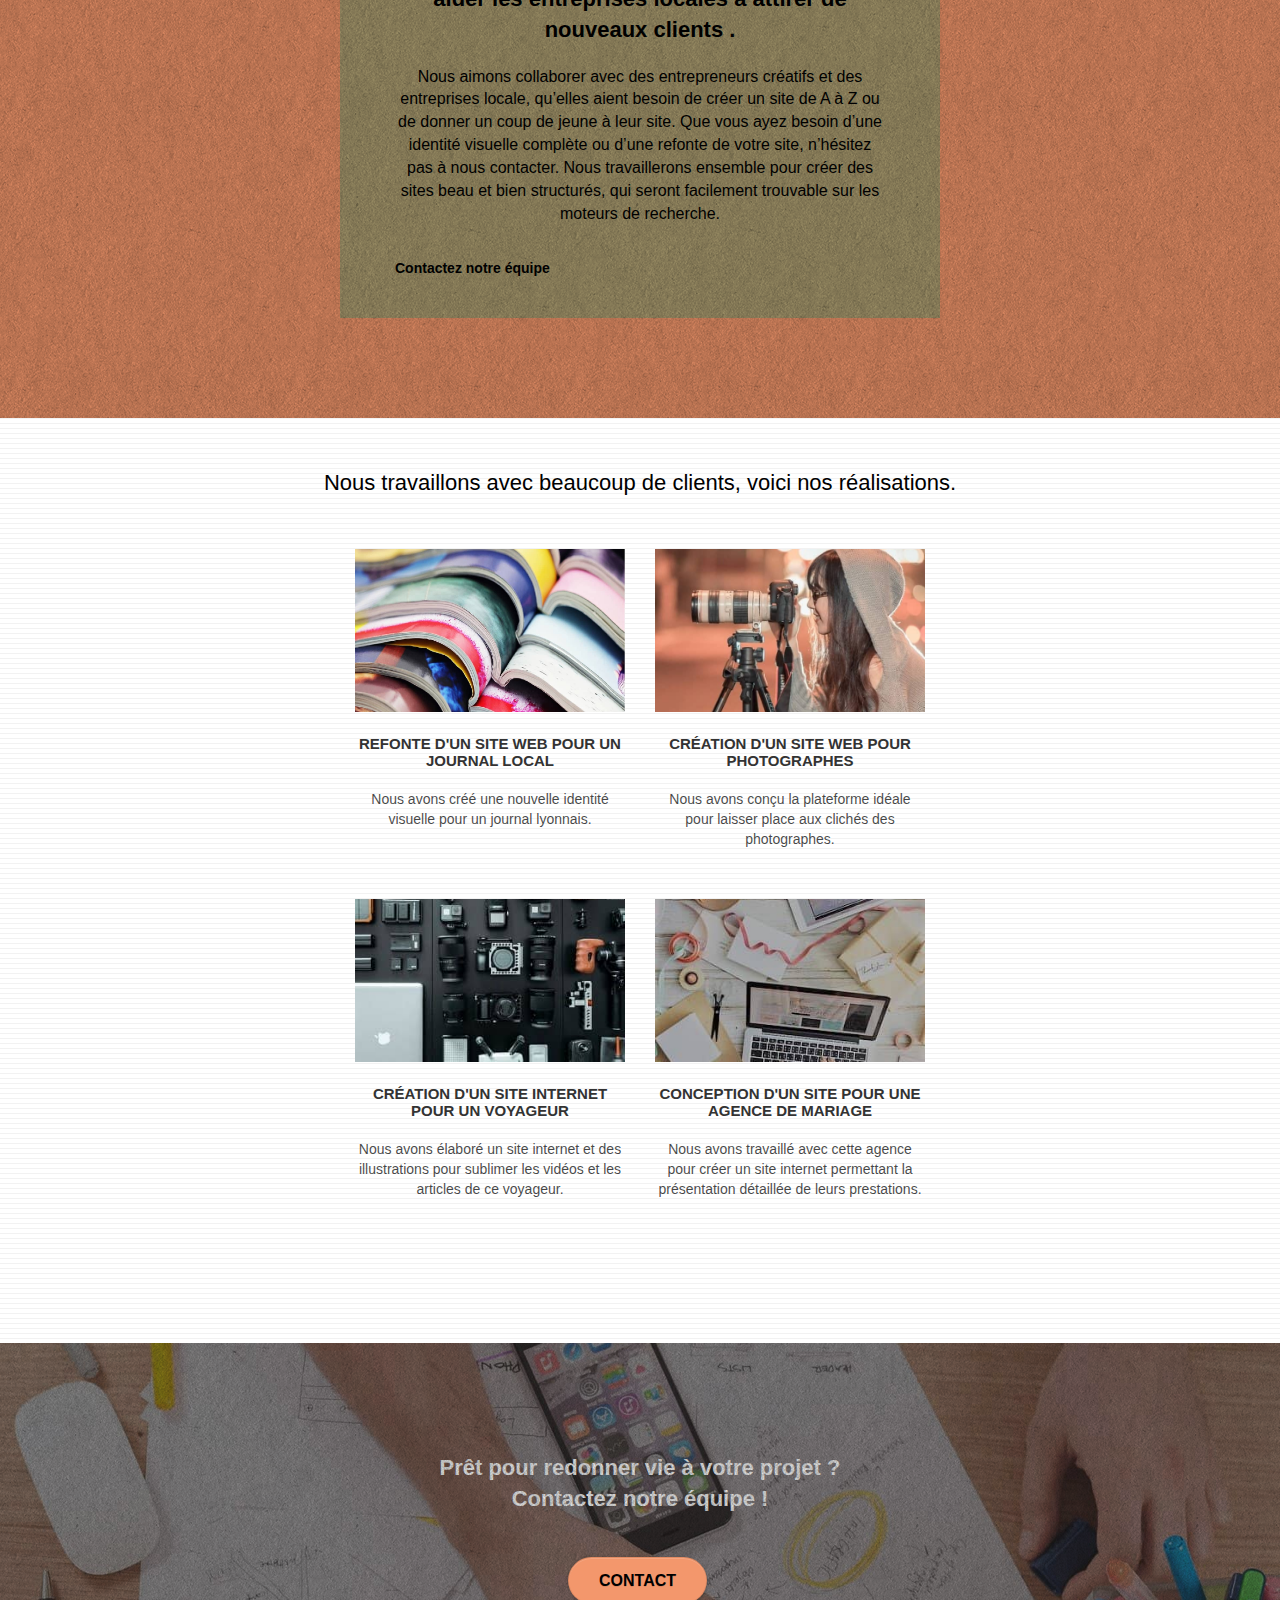
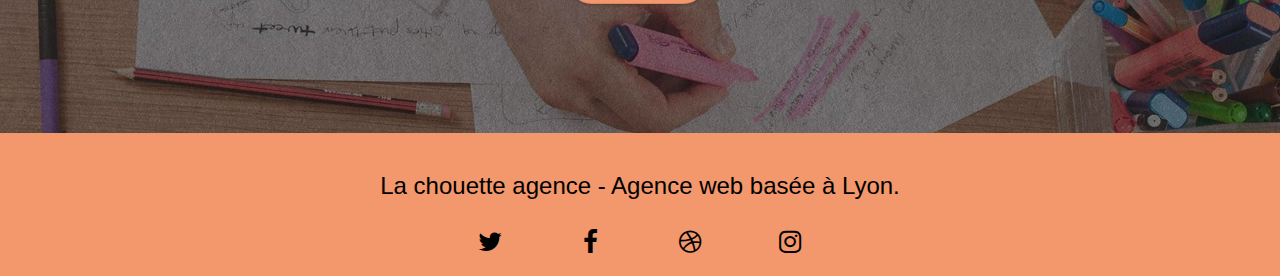
==== commit fd80dd7a: "modification css" ====
--- a/index.html
+++ b/index.html
@@ -43,7 +43,7 @@
 							<a href="index.html" title="acceuil">Accueil</a>
 						</li>
 						<li>
-							<a href="page2.html" title="contactez-nous">Contact</a>
+							<a href="la-chouette-agence-contact.html" title="contactez-nous">Contact</a>
 						</li>
 					</ul>
 				</div>
@@ -62,7 +62,7 @@
 						La chouette agence
 					</h1>
 					<div class="text-center">
-						<a href="page2.html" title="contactez-nous" class="btn btn-lg btn-clean btn-rd cta-hero btn-atomic-tangerine" id="cta-hero">Contact</a>
+						<a href="la-chouette-agence-contact.html" title="contactez-nous" class="btn btn-lg btn-clean btn-rd cta-hero btn-atomic-tangerine" id="cta-hero">Contact</a>
 					</div>
 				</div>
 			</div>
@@ -131,8 +131,9 @@
 						Nous souhaitons aider les entreprises de la région Lyonnaise à se développer et à connaître le succès. Nous travaillons pour aider les entreprises locales à attirer de nouveaux clients .<br>
 					</h2>
 					<p class="text-center black">
-						Nous aimons collaborer avec des entrepreneurs créatifs et des entreprises locale, qu’elles aient besoin de créer un site de A à Z ou de donner un coup de jeune à leur site. Que vous ayez besoin d’une identité visuelle complète ou d’une refonte de votre site, n’hésitez pas à nous contacter. Nous travaillerons ensemble pour créer des sites beau et bien structurés, qui seront facilement trouvable sur les moteurs de recherche. <br><br><a class="ltc-white bold-link" href="page2.html">Contactez notre équipe</a><br>
-					</p>
+						Nous aimons collaborer avec des entrepreneurs créatifs et des entreprises locale, qu’elles aient besoin de créer un site de A à Z ou de donner un coup de jeune à leur site. Que vous ayez besoin d’une identité visuelle complète ou d’une refonte de votre site, n’hésitez pas à nous contacter. Nous travaillerons ensemble pour créer des sites beau et bien structurés, qui seront facilement trouvable sur les moteurs de recherche. <br><br>
+					</p>
+					<a class="ltc-white bold-link" title="contactez-nous" href="la-chouette-agence-contact.html">Contactez notre équipe</a>
 				</div>
 			</div>
 		</div>
@@ -192,14 +193,14 @@
 	<!-- bloc-4-portfolio END -->
 
 	<!-- bloc-5-cta -->
-	<section class="bloc bgc-dark-slate-blue bg-banniere d-bloc bloc-bg-texture texture-paper" id="bloc-5-cta">
+	<section class="bloc bgc-dark-slate-blue bg-banniere d-bloc bloc-bg-texture texture-paper section-back" id="bloc-5-cta">
 		<div class="container bloc-lg">
 			<div class="row">
 				<h2 class="mg-md text-center white bold">
 					Prêt pour redonner vie à votre projet ?<br>Contactez notre équipe !
 				</h2>
 				<div class="col-sm-12 text-center">
-					<a href="page2.html" title="contactez-nous" class="btn btn-atomic-tangerine btn-clean btn-rd btn-lg cta-hero">Contact</a>
+					<a href="la-chouette-agence-contact.html" title="contactez-nous" class="btn btn-atomic-tangerine btn-clean btn-rd btn-lg cta-hero">Contact</a>
 				</div>
 			</div>
 		</div>
--- a/style.css
+++ b/style.css
@@ -617,6 +617,7 @@
 #lightbox-modal .modal-dialog img {
     max-height: 90vh;
     margin: 0 auto;
+    margin-bottom: 19px;
 }
 
 .lightbox-caption {
@@ -924,7 +925,6 @@
 
 .bg-dots-bg {
     background-image: url("img/dots-bg.png");
-    background-color: #000;
 }
 
 .bg-lines-h2-bg {
@@ -933,6 +933,10 @@
 
 .bg-banniere {
     background-image: url("img/la-chouette-agence-banniere.jpg");
+}
+
+.section-back{
+    background-color: #000;
 }
 
 .bg-presentation {
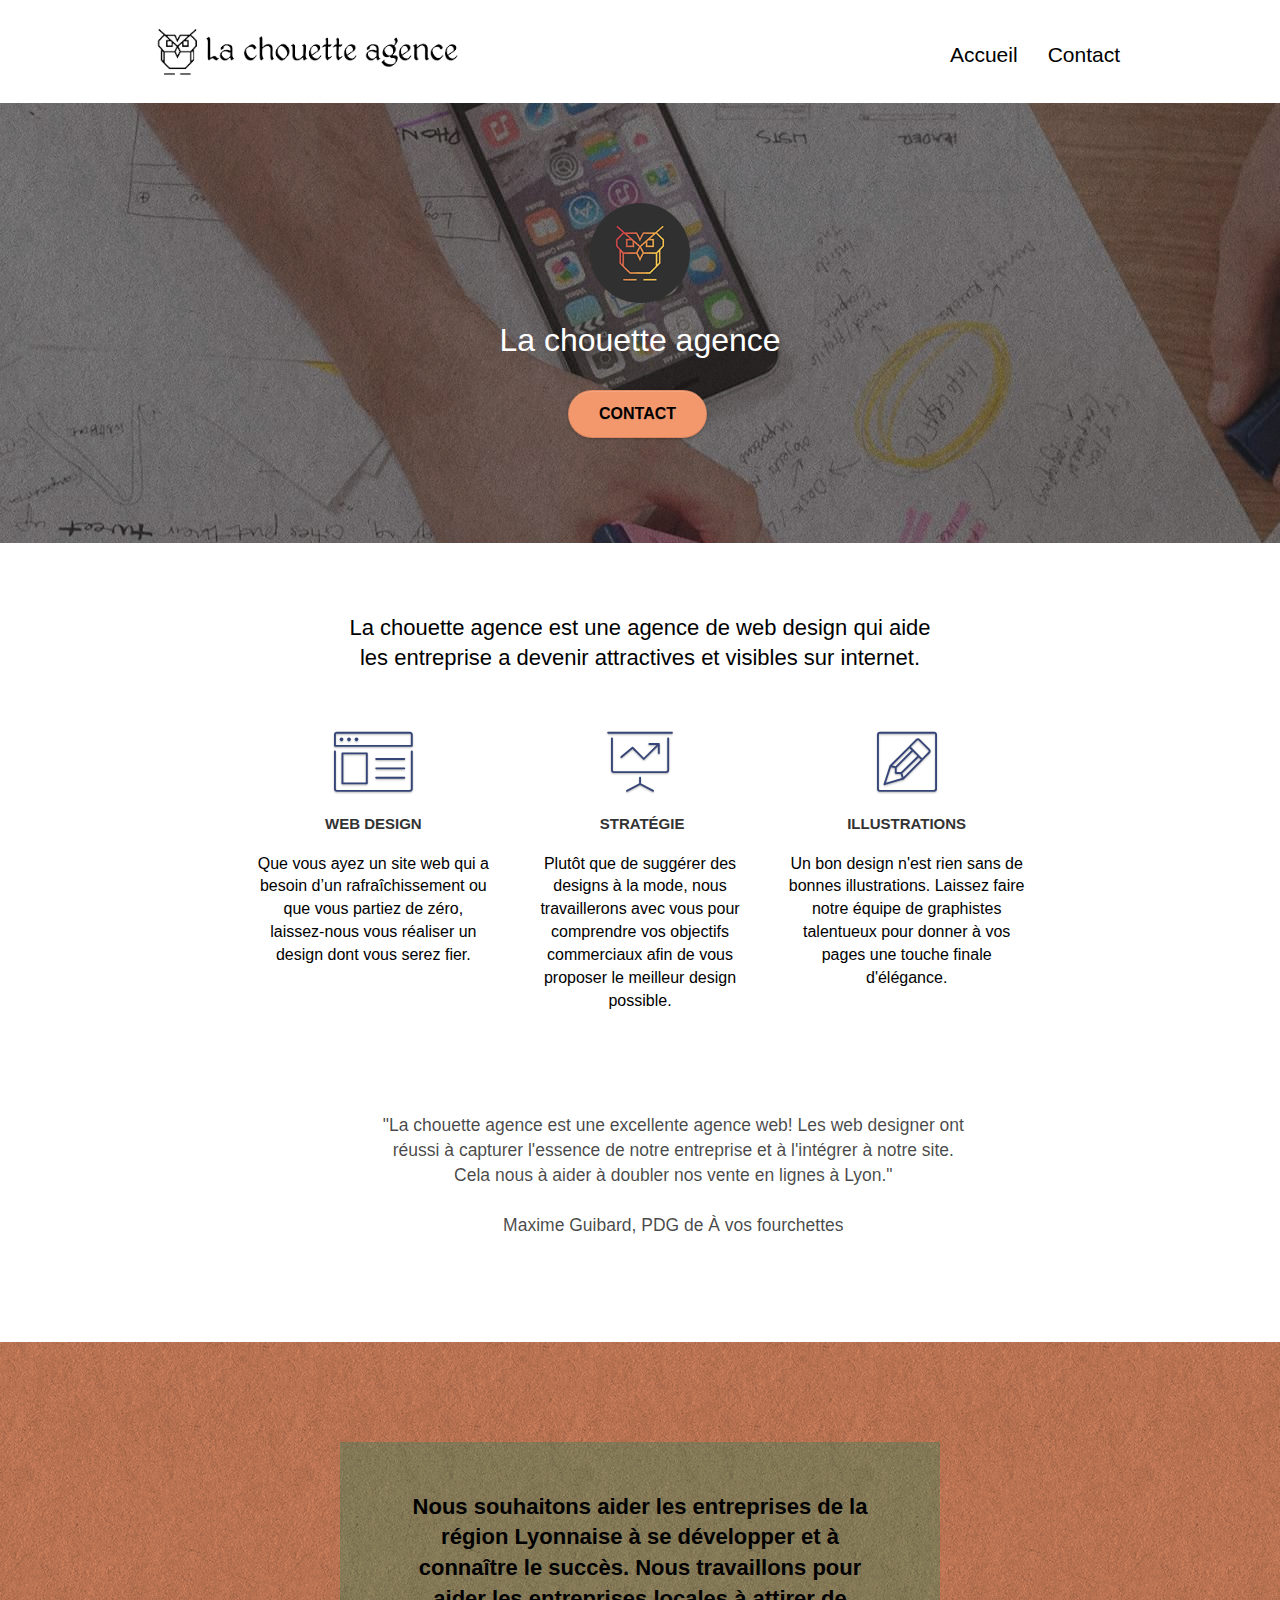
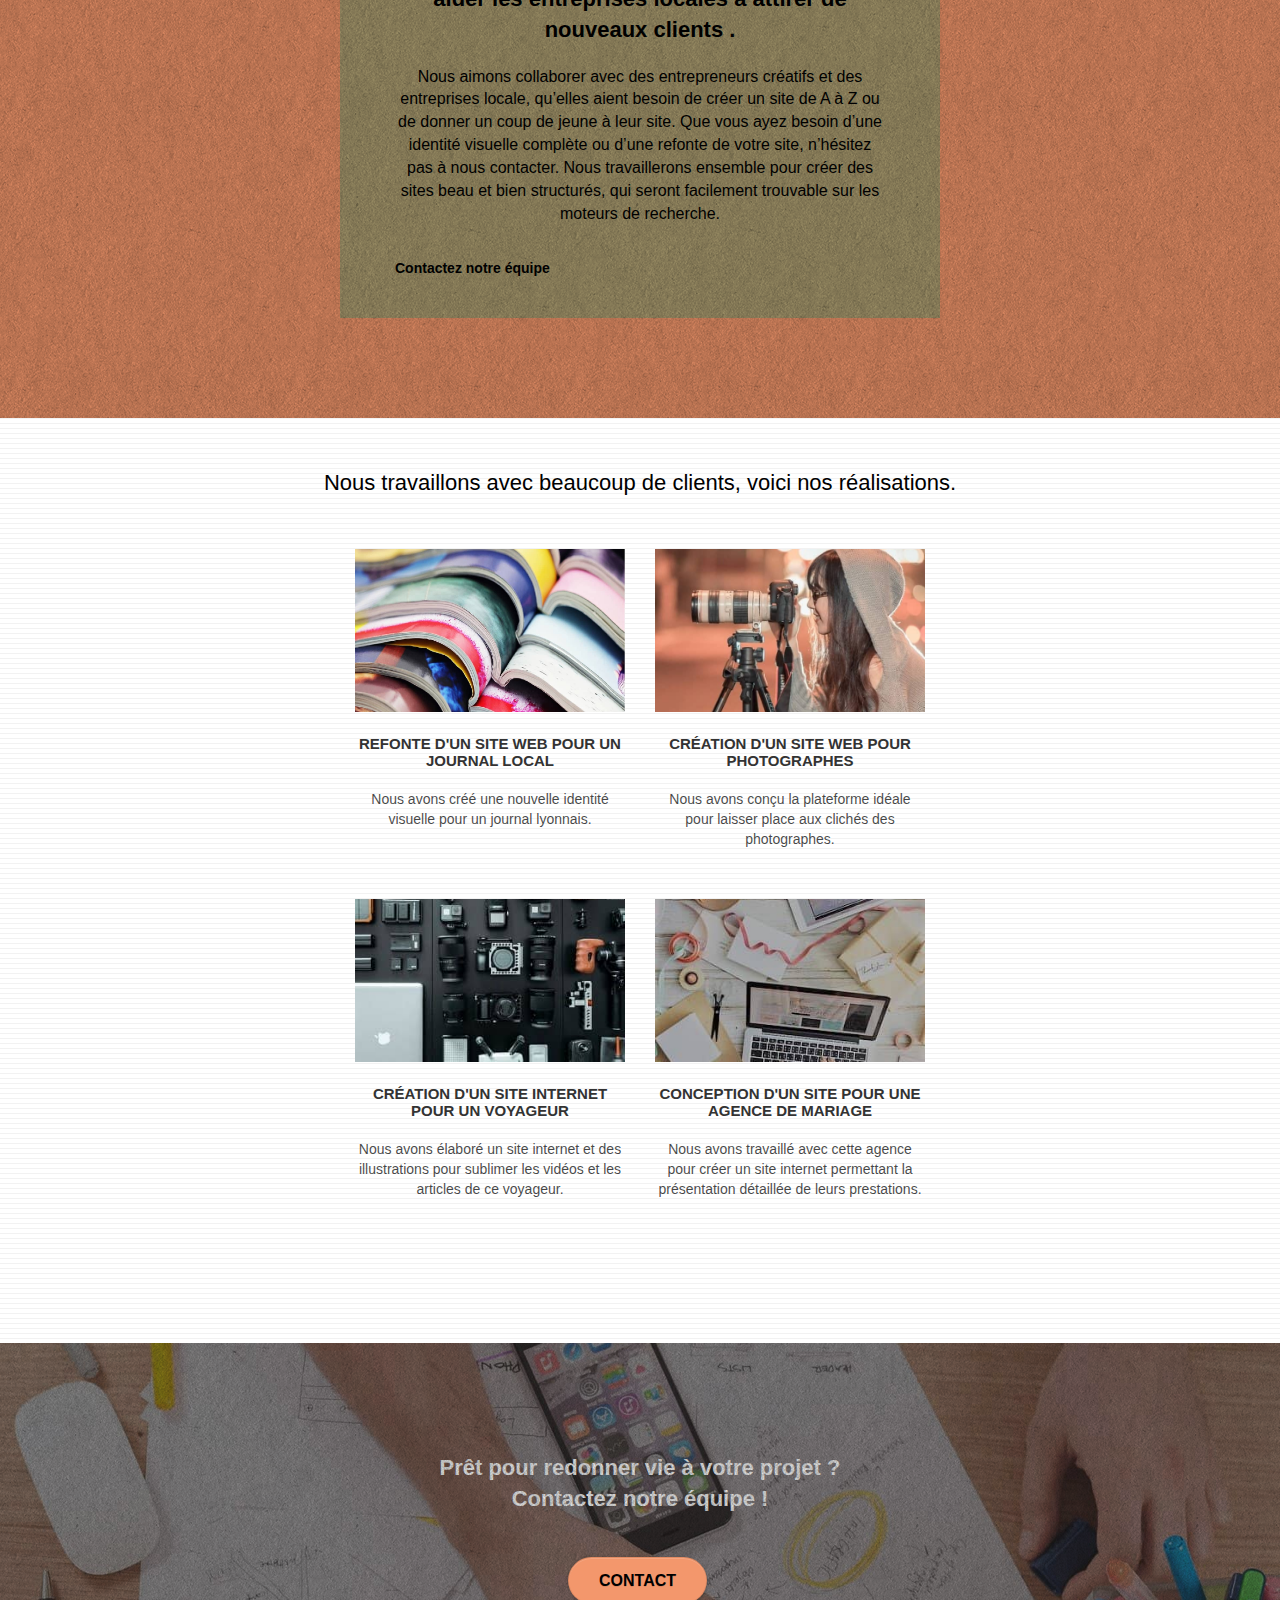
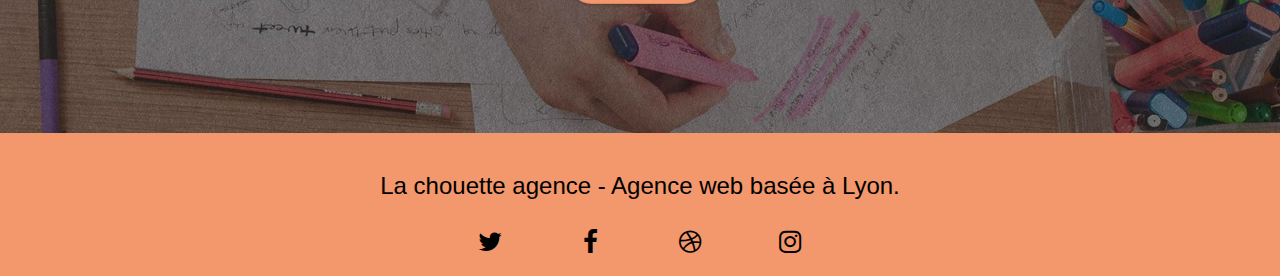
==== commit 21e9d162: "modification css et html" ====
--- a/index.html
+++ b/index.html
@@ -207,6 +207,10 @@
 	</section>
 	<!-- bloc-5-cta END -->
 
+	<!-- ScrollToTop Button -->
+	<a class="bloc-button btn btn-d scrollToTop" onclick="scrollToTarget('1')"><span class="fa fa-chevron-up"></span></a>
+	<!-- ScrollToTop Button END-->
+
 	<!-- Footer - bloc-8 -->
 	<footer class="bloc bgc-atomic-tangerine d-bloc" id="bloc-8">
 		<div class="container bloc-sm">
--- a/style.css
+++ b/style.css
@@ -681,6 +681,8 @@
     padding: 0;
     color: rgba(0, 0, 0, .5);
     background: none;
+    display: flex;
+    justify-content: center;
 }
 
 h1,
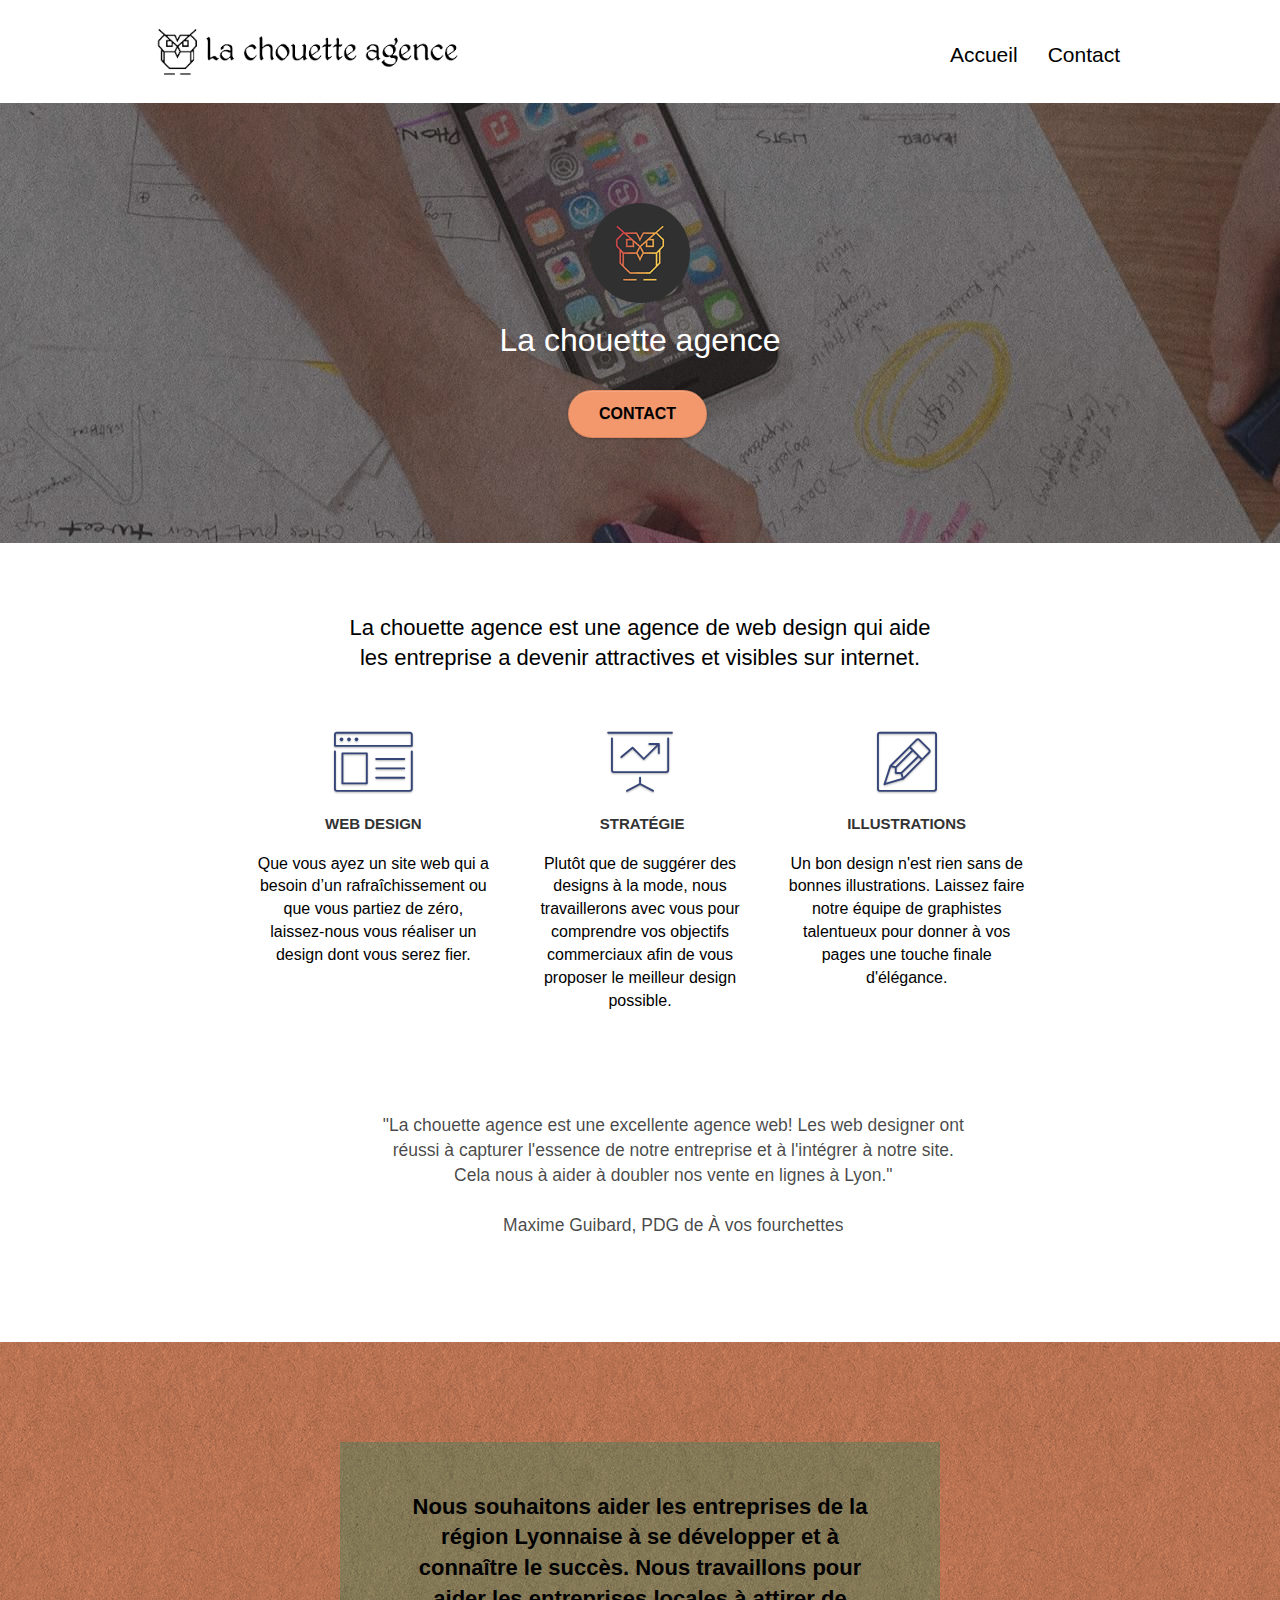
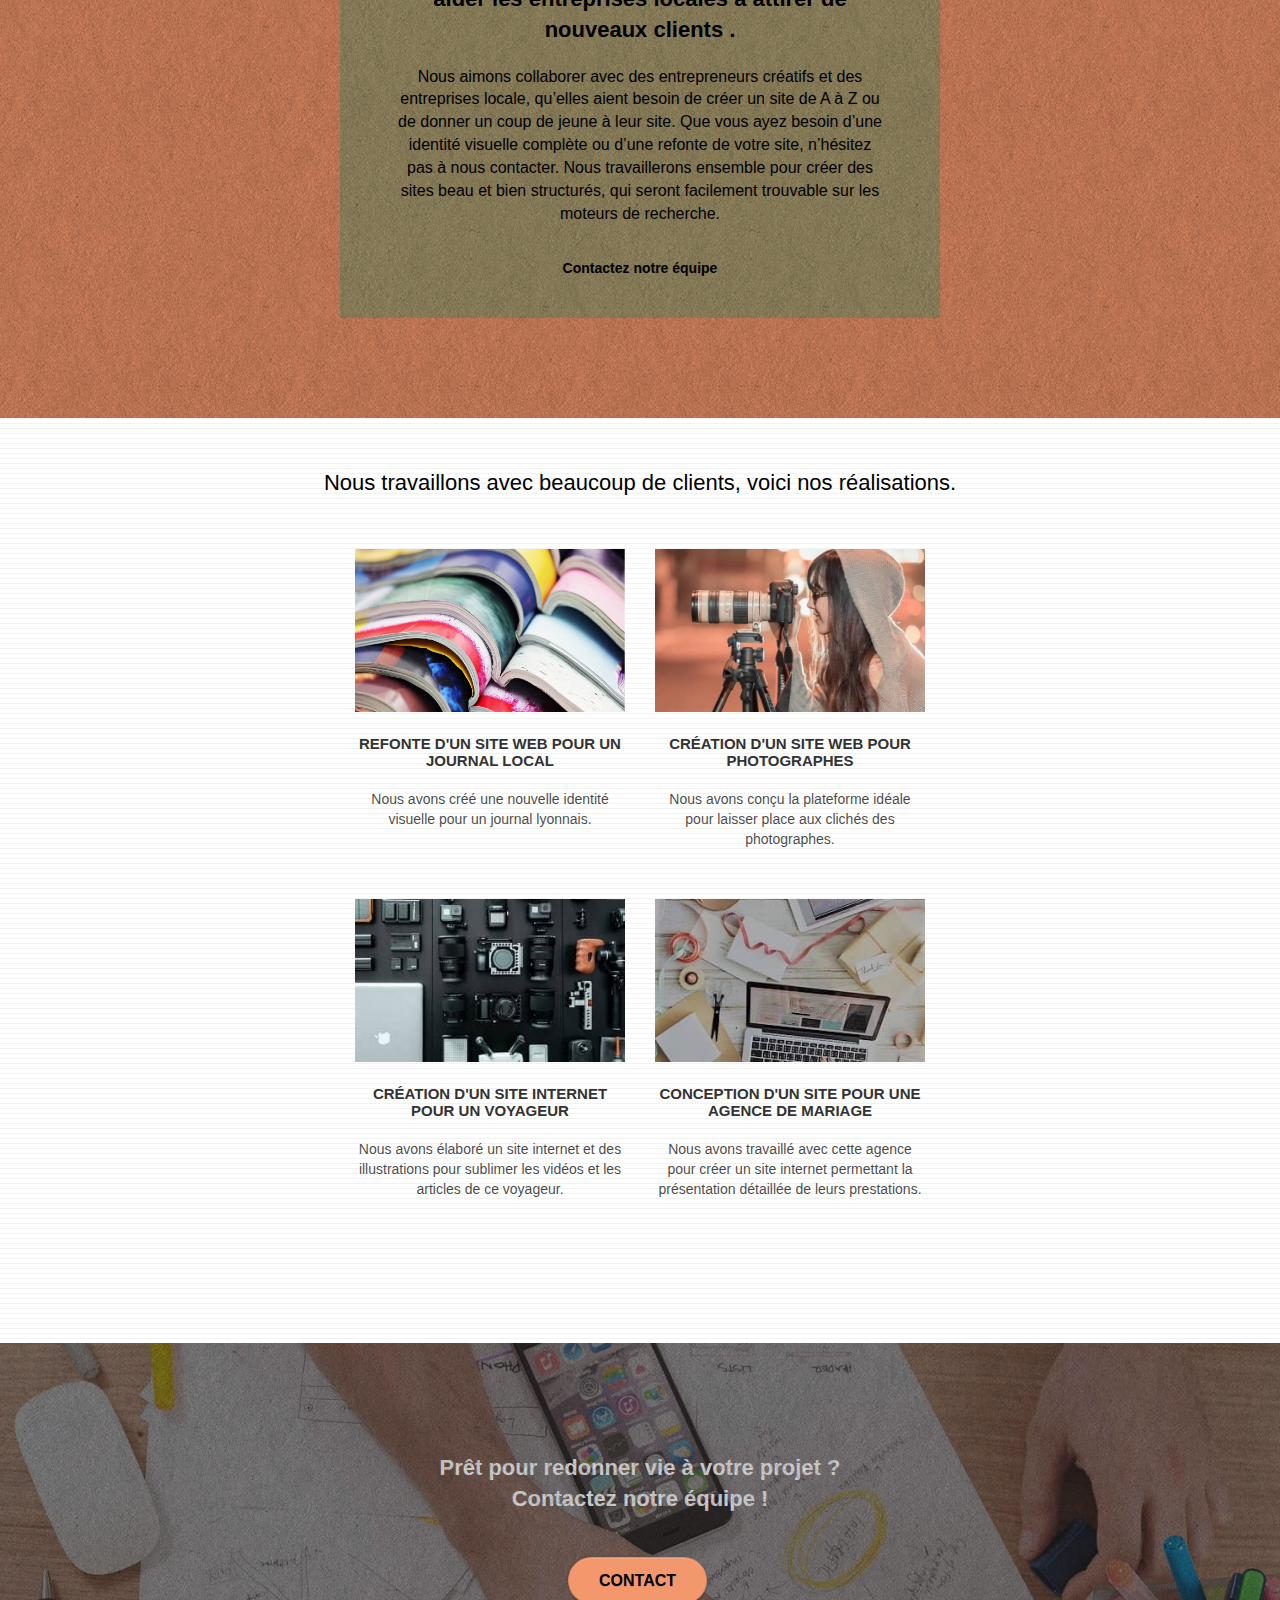
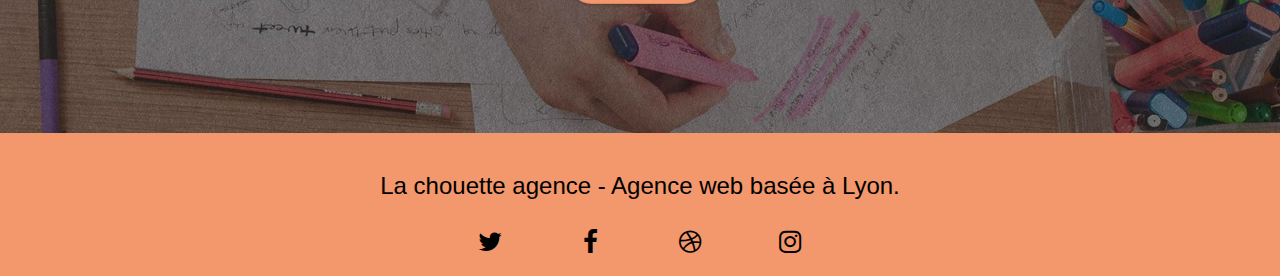
==== commit 6a91a9ef: "modification css et html" ====
--- a/index.html
+++ b/index.html
@@ -133,7 +133,7 @@
 					<p class="text-center black">
 						Nous aimons collaborer avec des entrepreneurs créatifs et des entreprises locale, qu’elles aient besoin de créer un site de A à Z ou de donner un coup de jeune à leur site. Que vous ayez besoin d’une identité visuelle complète ou d’une refonte de votre site, n’hésitez pas à nous contacter. Nous travaillerons ensemble pour créer des sites beau et bien structurés, qui seront facilement trouvable sur les moteurs de recherche. <br><br>
 					</p>
-					<a class="ltc-white bold-link" title="contactez-nous" href="la-chouette-agence-contact.html">Contactez notre équipe</a>
+					<a class="ltc-white bold-link section_center" title="contactez-nous" href="la-chouette-agence-contact.html">Contactez notre équipe</a>
 				</div>
 			</div>
 		</div>
--- a/style.css
+++ b/style.css
@@ -618,6 +618,9 @@
     max-height: 90vh;
     margin: 0 auto;
     margin-bottom: 19px;
+    width: 400px;
+    height: 300px;
+    object-fit: cover;
 }
 
 .lightbox-caption {
@@ -684,6 +687,7 @@
     display: flex;
     justify-content: center;
 }
+
 
 h1,
 h2,
@@ -871,6 +875,10 @@
     justify-content: space-between;
 }
 
+.row-space{
+    margin-bottom: 5px;
+}
+
 .container-padding{
     padding-top: 75px;
 }
@@ -902,6 +910,11 @@
 .btn-atomic-tangerine:hover {
     background: #c27956!important;
     color: #000 !important;
+}
+
+.section_center{
+    display: flex;
+    justify-content: center;
 }
 
 .ltc-white {
@@ -1190,6 +1203,13 @@
     .row-bottom{
         margin-bottom: 28px;
     }
+    #lightbox-modal .modal-dialog img{
+        height: 200px;
+    }
+    .row-margin{
+        margin-right: 89px;
+        padding-left: 0;
+    }
 }
 
 @media screen and (min-width:576px){
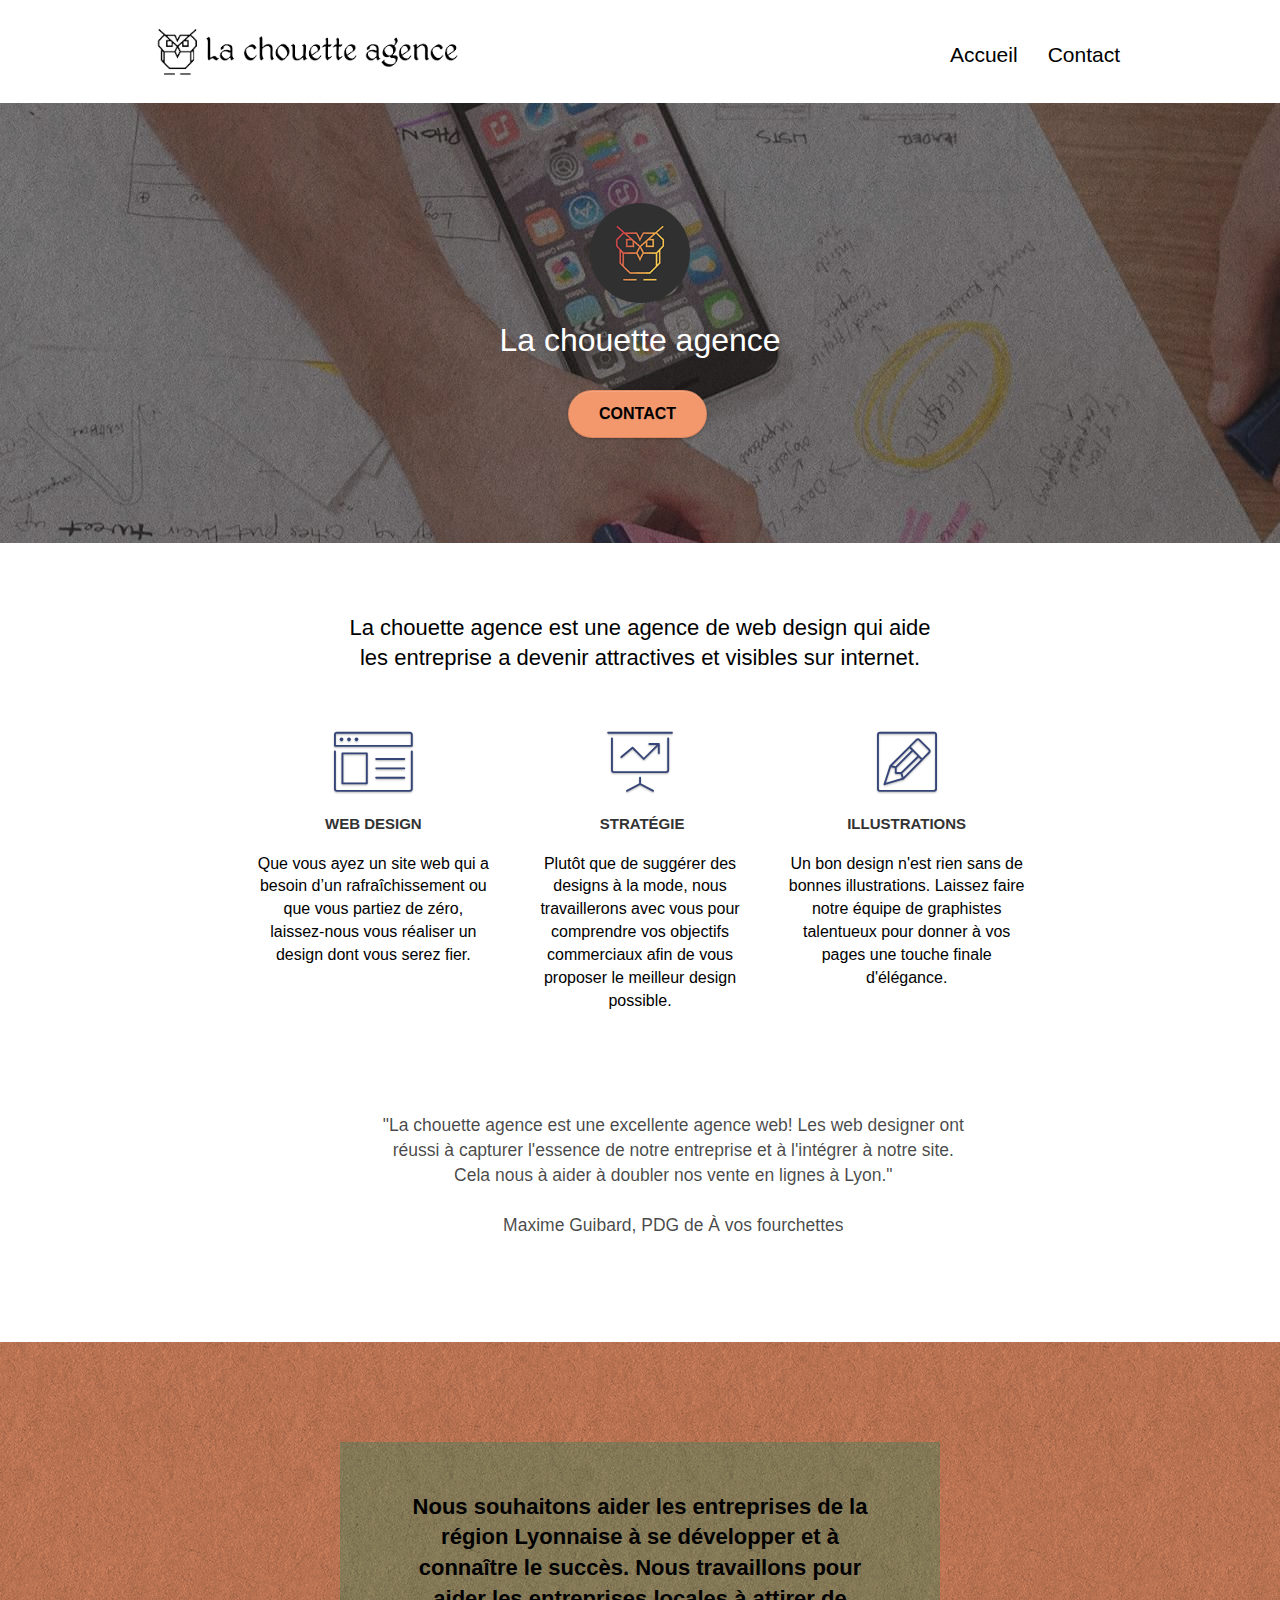
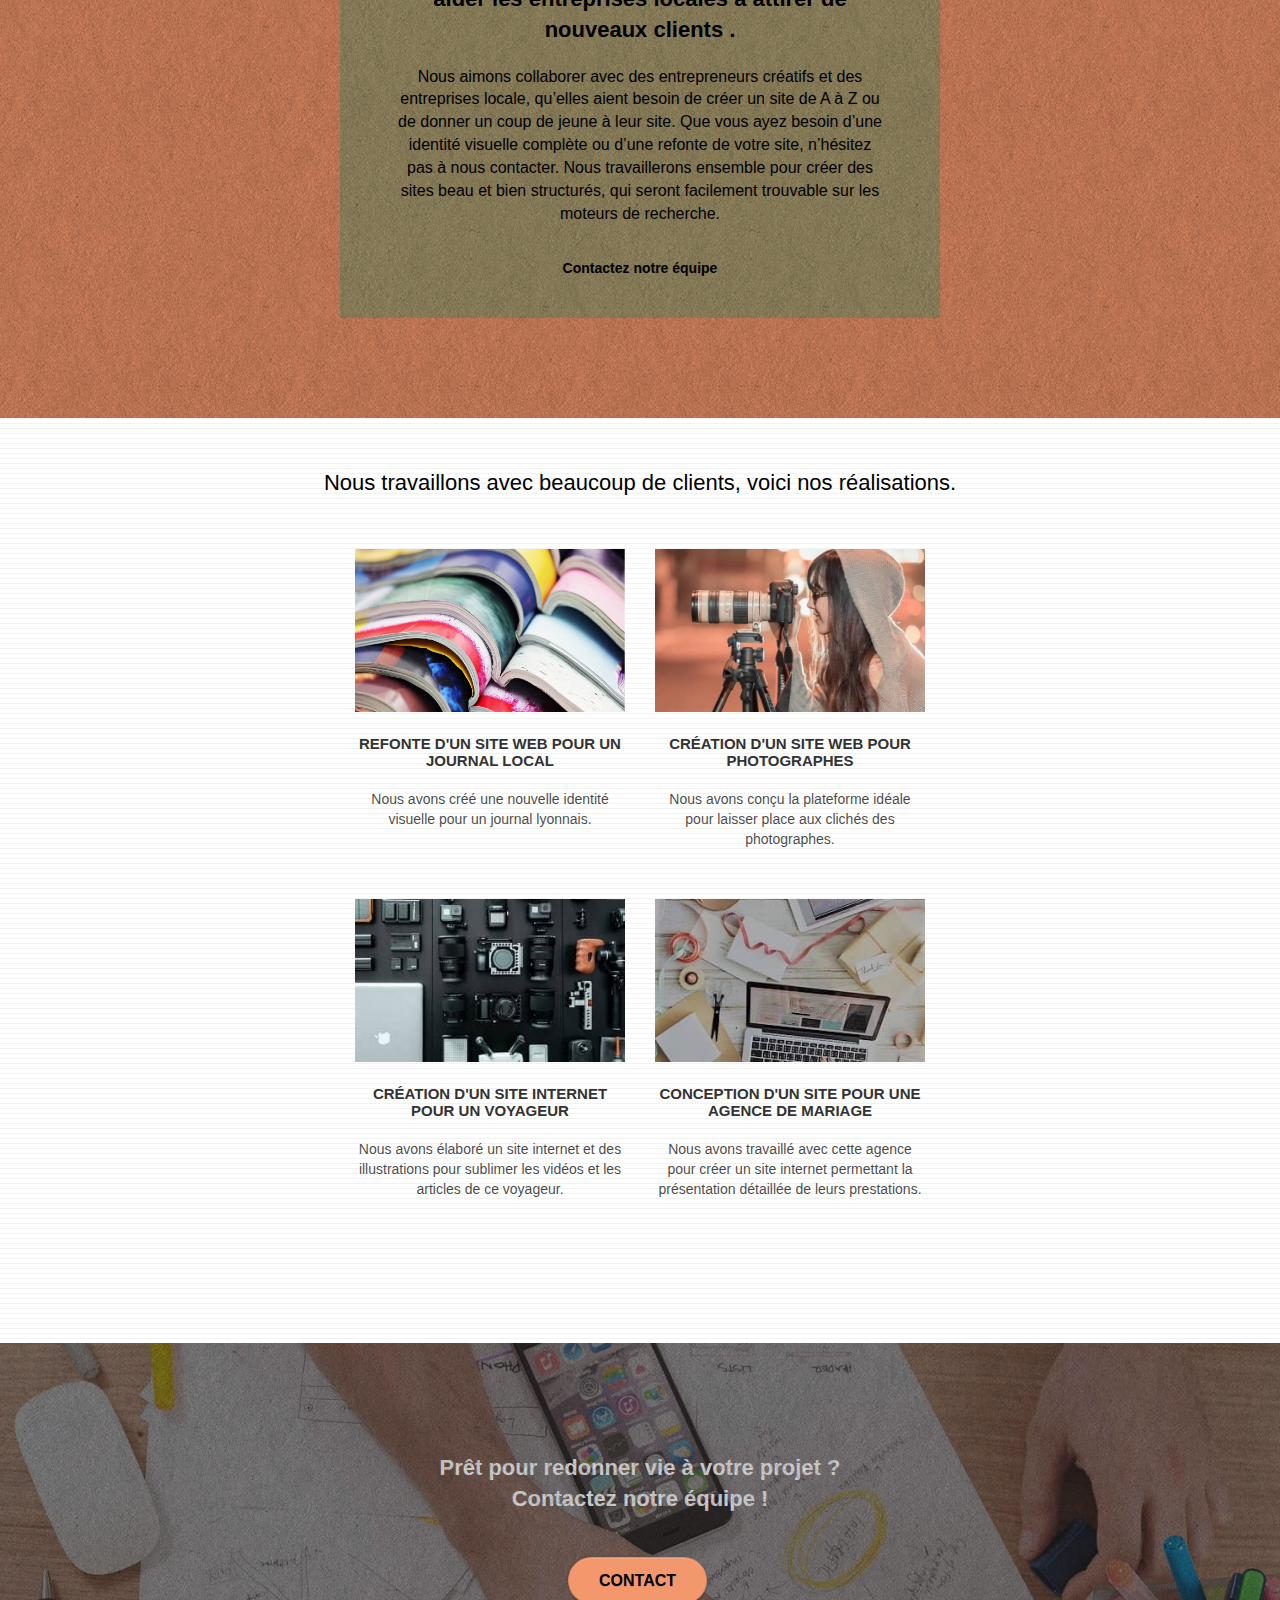
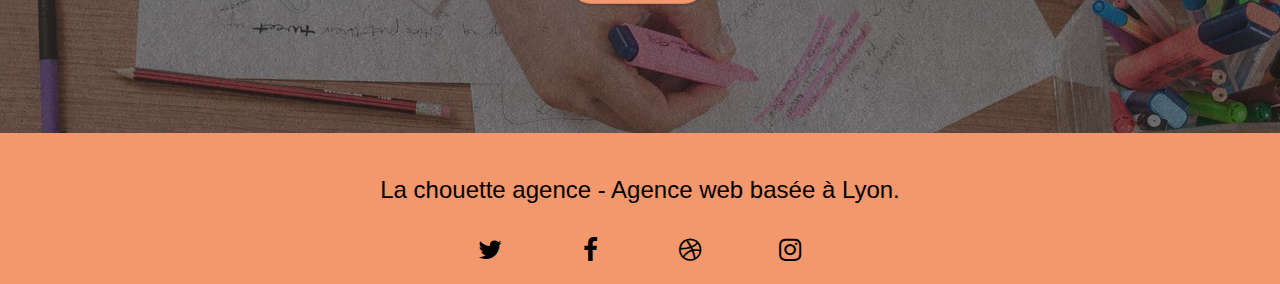
==== commit 23db9f03: "modification index et style" ====
--- a/index.html
+++ b/index.html
@@ -53,14 +53,12 @@
 	<!-- bloc-0 END -->
 
 	<!-- bloc-1-presentation -->
-	<section class="bloc bgc-dark-slate-blue bg-banniere d-bloc bg-t-edge bloc-bg-texture texture-paper b-parallax" id="bloc-1-hero">
+	<section class="bloc bgc-dark-slate-blue bg-banniere d-bloc bg-t-edge bloc-bg-texture texture-paper b-parallax section-back" id="bloc-1-hero">
 		<div class="container bloc-lg">
 			<div class="row tight-width-whitespace">
 				<div class="col-sm-12">
 					<img src="img/logo.png" class="center-block image-resize-mode" alt="La chouette agence, agence web Lyon" />
-					<h1 class="text-center hero-bloc-text tc-white ">
-						La chouette agence
-					</h1>
+					<h1 class="text-center hero-bloc-text tc-white">La chouette agence</h1>
 					<div class="text-center">
 						<a href="la-chouette-agence-contact.html" title="contactez-nous" class="btn btn-lg btn-clean btn-rd cta-hero btn-atomic-tangerine" id="cta-hero">Contact</a>
 					</div>
@@ -150,7 +148,7 @@
 			</div>
 			<div class="row tight-width-whitespace portfolio-row">
 				<figure class="col-sm-6 row-content">
-					<a href="#" data-lightbox="img/refontesiteweb.jpg" data-gallery-id="gallery-1" data-caption="Refonte d'un site web pour un journal local" data-frame="snapshot-lb"><img src="img/refontesiteweb.jpg" alt="refonte site web journal" class="img-responsive portfolio-thumb" /></a>
+					<a href="#" title="Agrandir image Refonte site web" data-lightbox="img/refontesiteweb.jpg" data-gallery-id="gallery-1" data-caption="Refonte d'un site web pour un journal local" data-frame="snapshot-lb"><img src="img/refontesiteweb.jpg" alt="refonte site web journal" class="img-responsive portfolio-thumb" /></a>
 					<h3 class="mg-md text-center">
 						Refonte d'un site web pour un journal local
 					</h3>
@@ -159,7 +157,7 @@
 					</figcaption>
 				</figure>
 				<figure class="col-sm-6">
-					<a href="#" data-lightbox="img/sitephotographe.jpg" data-gallery-id="gallery-1" data-caption="Création d'un site web pour photographes" data-frame="snapshot-lb"><img src="img/sitephotographe.jpg" class="img-responsive portfolio-thumb" alt="Création site web photographes" /></a>
+					<a href="#" title="Agrandir image site photographe" data-lightbox="img/sitephotographe.jpg" data-gallery-id="gallery-1" data-caption="Création d'un site web pour photographes" data-frame="snapshot-lb"><img src="img/sitephotographe.jpg" class="img-responsive portfolio-thumb" alt="Création site web photographes" /></a>
 					<h3 class="mg-md text-center">
 						Création d'un site web pour photographes
 					</h3>
@@ -170,7 +168,7 @@
 			</div>
 			<div class="row tight-width-whitespace portfolio-row">
 				<figure class="col-sm-6 row-content">
-					<a href="#" data-lightbox="img/sitevoyageur.jpg" data-gallery-id="gallery-1" data-caption="Création d'un site internet pour un voyageur" data-frame="snapshot-lb"><img src="img/sitevoyageur.jpg" class="img-responsive portfolio-thumb" alt="Création site web voyageur"/></a>
+					<a href="#" title="agrandir image site voyageur" data-lightbox="img/sitevoyageur.jpg" data-gallery-id="gallery-1" data-caption="Création d'un site internet pour un voyageur" data-frame="snapshot-lb"><img src="img/sitevoyageur.jpg" class="img-responsive portfolio-thumb" alt="Création site web voyageur"/></a>
 					<h3 class="mg-md text-center">
 						Création d'un site internet pour un voyageur
 					</h3>
@@ -179,7 +177,7 @@
 					</figcaption>
 				</figure>
 				<figure class="col-sm-6">
-					<a href="#" data-lightbox="img/siteagencemariage.jpg" data-gallery-id="gallery-1" data-caption="Conception d'un site pour une agence de mariage" data-frame="snapshot-lb"><img src="img/siteagencemariage.jpg" class="img-responsive portfolio-thumb" alt="Création site web pour agence de mariage" /></a>
+					<a href="#" title="agrandir image site agence mariage" data-lightbox="img/siteagencemariage.jpg" data-gallery-id="gallery-1" data-caption="Conception d'un site pour une agence de mariage" data-frame="snapshot-lb"><img src="img/siteagencemariage.jpg" class="img-responsive portfolio-thumb" alt="Création site web pour agence de mariage" /></a>
 					<h3 class="mg-md text-center">
 						Conception d'un site pour une agence de mariage
 					</h3>
@@ -216,9 +214,9 @@
 		<div class="container bloc-sm">
 			<div class="row mb">
 				<div class="col-sm-12">
-					<h1 class="text-center black fs">
+					<h2 class="text-center black fs">
 						La chouette agence - Agence web basée à Lyon.<br>
-					</h1>
+					</h2>
 					<div class="row row-no-gutters social fs-3">
 						<div class="col-sm-3">
 							<div class="text-center">
--- a/style.css
+++ b/style.css
@@ -804,6 +804,26 @@
     display: flex;
     justify-content: center;
     width: 1070px;
+    margin: 0 auto;
+}
+
+.col_content{
+    padding-left: 0;
+    width: 320px;
+    margin: 0 auto;
+    color: #000;
+}
+
+.fa-marge{
+    margin-right: 7px;
+}
+
+.fa-marge2{
+    margin-right: 16px;
+}
+
+.fa-marge3{
+    margin-right: 10px;
 }
 
 .d-initial{
@@ -983,13 +1003,19 @@
     }
 }
 
-@media only screen and (min-device-width: 768px) and (max-device-width: 1024px) and (orientation: landscape) {
+@media only screen and (min-width: 768px) and (max-width: 1024px) and (orientation: landscape) {
     .b-parallax {
         background-attachment: scroll;
     }
 }
 
-@media only screen and (min-device-width: 1024px) and (max-device-width: 1366px) and (-webkit-min-device-pixel-ratio: 1.5) {
+@media only screen and (min-width: 768px) and (max-width: 1024px){
+    .d-flex{
+        width: 768px;
+    }
+}
+
+@media only screen and (min-width: 1024px) and (max-width: 1366px) and (-webkit-min-device-pixel-ratio: 1.5) {
     .b-parallax {
         background-attachment: scroll;
     }
@@ -1007,18 +1033,10 @@
         overflow-x: hidden;
         position: relative;
     }
-    .bloc {
-        padding-left: constant(safe-area-inset-left);
-        padding-right: constant(safe-area-inset-right);
-    }
     .bloc-group,
     .bloc-group .bloc {
         display: block;
         width: 100%;
-    }
-    .bloc-fill-screen .fill-bloc-top-edge,
-    .bloc-fill-screen .fill-bloc-bottom-edge {
-        padding: 0 constant(safe-area-inset-right) 0 constant(safe-area-inset-left);
     }
 }
 
@@ -1188,17 +1206,18 @@
     }
     .row-flex{
         flex-direction: column;
-        margin: 0;
+        margin: 0 auto;
+        width: 320px;
     }
 
     .float{
         margin-bottom: 40px;
-        margin-right: 18px;
     }
 
     .d-flex{
-        width: 425px;
+        width: 320px;
         padding: 40px 14px;
+        margin: 0 auto;
     }
     .row-bottom{
         margin-bottom: 28px;
@@ -1207,8 +1226,7 @@
         height: 200px;
     }
     .row-margin{
-        margin-right: 89px;
-        padding-left: 0;
+        padding: 0;
     }
 }
 
